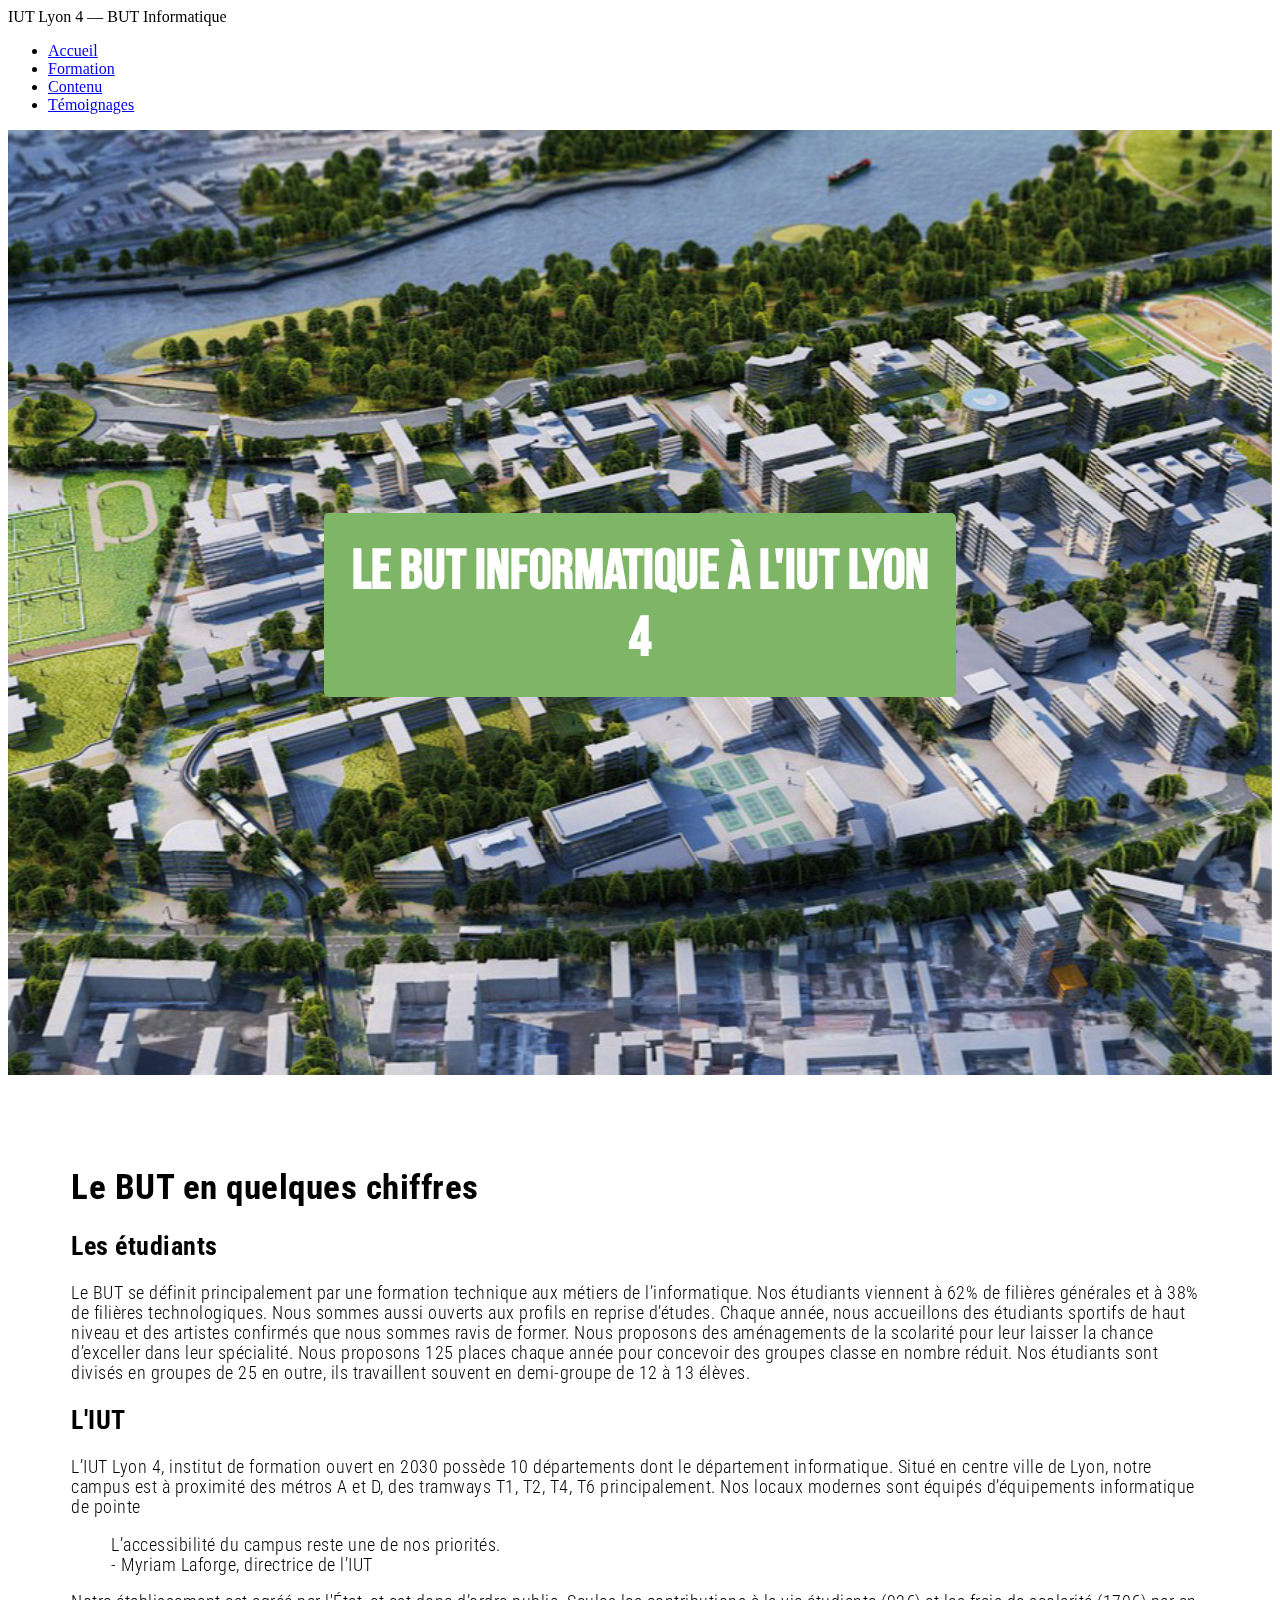
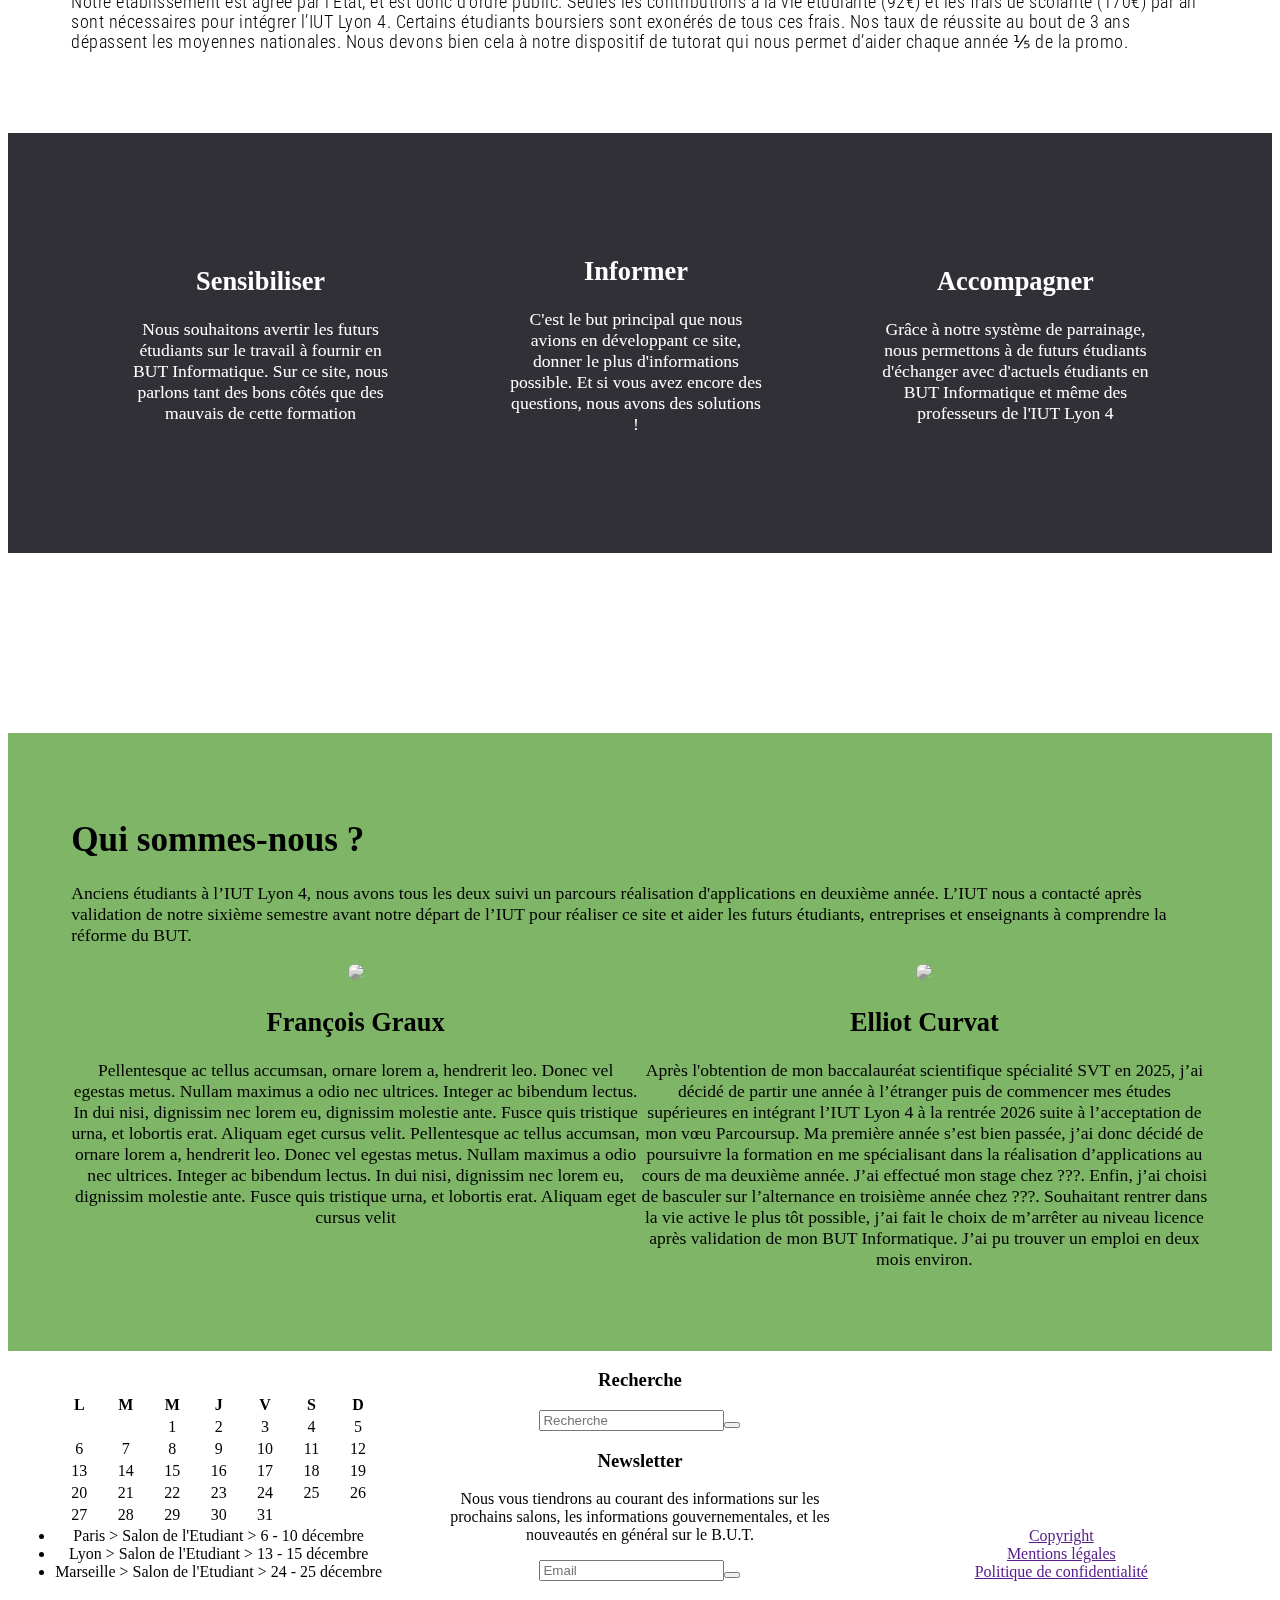
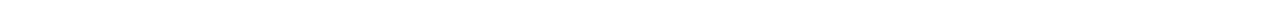
==== accueil.html @ 939817a3 "création du css pour le footer et link à toute les pages" ====
<!DOCTYPE html>
<html lang="FR">

<head>
    <meta charset="UTF-8">
    <link rel="stylesheet" href="css/style.css">
    <link rel="stylesheet" href="css/nav.css">
    <link rel="stylesheet" href="css/footer.css">
    <script src="https://kit.fontawesome.com/c133ee1e05.js" crossorigin="anonymous"></script>
</head>
<title>Le BUT Informatique</title>

<body>
    <nav class="navbar">
        <div class="content">
            <div class="logo">
                IUT Lyon 4 — BUT Informatique
            </div>
            <ul class="menu-list">
                <div class="icon cancel-btn">
                    <i class="fas fa-times"></i>
                </div>
                <li><a href="accueil.html">Accueil</a></li>
                <li><a href="formation.html">Formation</a></li>
                <li><a href="contenu.html">Contenu</a></li>
                <li><a href="temoignages.html">Témoignages</a></li>
            </ul>
            <div class="icon menu-btn">
                <i class="fas fa-bars"></i>
            </div>
        </div>
    </nav>
    <main class="acc">
        <div class="bvn">
            <img class="campus" src="images/doua1.jpg">
            <div class="msg">Le BUT Informatique à l'IUT Lyon 4</div>
        </div>
        <section class="acc-1 acc-item">
            <h1>Le BUT en quelques chiffres</h1>
            <h2>Les étudiants</h2>
            <p>Le BUT se définit principalement par une formation technique aux métiers de l’informatique. Nos étudiants
                viennent à 62% de filières générales et à 38% de filières technologiques. Nous sommes aussi ouverts aux
                profils en reprise d’études.
                Chaque année, nous accueillons des étudiants sportifs de haut niveau et des artistes confirmés que nous
                sommes ravis de former. Nous proposons des aménagements de la scolarité pour leur laisser la chance
                d’exceller dans leur spécialité.
                Nous proposons 125 places chaque année pour concevoir des groupes classe en nombre réduit. Nos étudiants
                sont divisés en groupes de 25 en outre, ils travaillent souvent en demi-groupe de 12 à 13 élèves.
            </p>
            <h2>L'IUT</h2>
            <p>L’IUT Lyon 4, institut de formation ouvert en 2030 possède 10 départements dont le département
                informatique. Situé en centre ville de Lyon, notre campus est à proximité des métros A et D, des
                tramways T1, T2, T4, T6 principalement. Nos locaux modernes sont équipés d’équipements informatique de
                pointe

            <blockquote>L’accessibilité du campus reste une de nos priorités.<br>
                - Myriam Laforge, directrice de l’IUT</blockquote>
            Notre établissement est agréé par l'État, et est donc d’ordre public. Seules les contributions à la vie
            étudiante (92€) et les frais de scolarité (170€) par an sont nécessaires pour intégrer l’IUT Lyon 4.
            Certains étudiants boursiers sont exonérés de tous ces frais.
            Nos taux de réussite au bout de 3 ans dépassent les moyennes nationales. Nous devons bien cela à notre
            dispositif de tutorat qui nous permet d’aider chaque année ⅕ de la promo.

            </p>
        </section>
        <section class="acc-2 acc-item">
            <div class="galerie">
                <figure class="item">
                    <i id="shield" class="fa-solid fa-shield-blank fa-5x"></i>
                    <h2>Sensibiliser</h2>
                    <p>Nous souhaitons avertir les futurs étudiants sur le travail à fournir en BUT Informatique. Sur ce
                        site, nous parlons tant des bons côtés que des mauvais de cette formation</p>
                </figure>
                <figure class="item">
                    <i id="info" class="fa-solid fa-circle-info fa-5x"></i>
                    <h2>Informer</h2>
                    <p>C'est le but principal que nous avions en développant ce site, donner le plus d'informations
                        possible. Et si vous avez encore des questions, nous avons des solutions !</p>
                </figure>
                <figure class="item">
                    <i id="handhsake" class="fa-solid fa-handshake-angle fa-5x"></i>
                    <h2>Accompagner</h2>
                    <p>Grâce à notre système de parrainage, nous permettons à de futurs étudiants d'échanger avec
                        d'actuels étudiants en BUT Informatique et même des professeurs de l'IUT Lyon 4</p>
                </figure>
            </div>
        </section>
        <div class="img-para1">
        </div>
        <section class="acc-3 acc-item">
            <h1>Qui sommes-nous ?</h1>
            <p>
                Anciens étudiants à l’IUT Lyon 4, nous avons tous les deux suivi un parcours réalisation d'applications
                en deuxième année. L’IUT nous a contacté après validation de notre sixième semestre avant notre départ
                de l’IUT pour réaliser ce site et aider les futurs étudiants, entreprises et enseignants à comprendre la
                réforme du BUT.
            </p>
            <div class="portraits tcenter">
                <div>
                    <img class="photo" src="images/img_avatar.png">
                    <h2>François Graux</h2>
                    <p>Pellentesque ac tellus accumsan, ornare lorem a, hendrerit leo. Donec vel egestas metus.
                        Nullam maximus a odio nec ultrices. Integer ac bibendum lectus. In dui nisi, dignissim nec lorem
                        eu,
                        dignissim molestie ante. Fusce quis tristique urna, et lobortis erat. Aliquam eget cursus velit.
                        Pellentesque ac tellus accumsan, ornare lorem a, hendrerit leo. Donec vel egestas metus.
                        Nullam maximus a odio nec ultrices. Integer ac bibendum lectus. In dui nisi, dignissim nec lorem
                        eu,
                        dignissim molestie ante. Fusce quis tristique urna, et lobortis erat. Aliquam eget cursus velit
                    </p>
                </div>
                <div>
                    <img class="photo" src="images/img_avatar.png">
                    <h2>Elliot Curvat</h2>
                    <p>
                        Après l'obtention de mon baccalauréat scientifique spécialité SVT en 2025, j’ai décidé de partir
                        une année à l’étranger puis de commencer mes études supérieures en intégrant l’IUT Lyon 4 à la
                        rentrée 2026 suite à l’acceptation de mon vœu Parcoursup. Ma première année s’est bien passée,
                        j’ai donc décidé de poursuivre la formation en me spécialisant dans la réalisation
                        d’applications au cours de ma deuxième année. J’ai effectué mon stage chez ???. Enfin, j’ai
                        choisi de basculer sur l’alternance en troisième année chez ???. Souhaitant rentrer dans la vie
                        active le plus tôt possible, j’ai fait le choix de m’arrêter au niveau licence après validation
                        de mon BUT Informatique. J’ai pu trouver un emploi en deux mois environ.
                    </p>
                </div>
            </div>
        </section>
    </main>
    <footer class="tcenter">
        <section class="foo-1 tcenter">
            <table>
                <thead>
                    <tr>
                        <th>L</th>
                        <th>M</th>
                        <th>M</th>
                        <th>J</th>
                        <th>V</th>
                        <th>S</th>
                        <th>D</th>
                    </tr>
                </thead>
                <tbody>
                    <tr>
                        <td></td>
                        <td></td>
                        <td>1</td>
                        <td>2</td>
                        <td>3</td>
                        <td>4</td>
                        <td>5</td>
                    </tr>
                    <tr>
                        <td>6</td>
                        <td>7</td>
                        <td>8</td>
                        <td>9</td>
                        <td>10</td>
                        <td>11</td>
                        <td>12</td>
                    </tr>
                    <tr>
                        <td>13</td>
                        <td>14</td>
                        <td>15</td>
                        <td>16</td>
                        <td>17</td>
                        <td>18</td>
                        <td>19</td>
                    </tr>
                    <tr>
                        <td>20</td>
                        <td>21</td>
                        <td>22</td>
                        <td>23</td>
                        <td>24</td>
                        <td>25</td>
                        <td>26</td>
                    </tr>
                    <tr>
                        <td>27</td>
                        <td>28</td>
                        <td>29</td>
                        <td>30</td>
                        <td>31</td>
                        <td></td>
                        <td></td>
                    </tr>
                </tbody>
            </table>
            <li>Paris > Salon de l'Etudiant > 6 - 10 décembre</li>
            <li>Lyon > Salon de l'Etudiant > 13 - 15 décembre</li>
            <li>Marseille > Salon de l'Etudiant > 24 - 25 décembre</li>
        </section>
        <section class="foo-2">
            <h3>Recherche</h3>
            <input type="text" placeholder="Recherche"><button><i class="fas fa-search"></i></button>
            <br>
            <h3>Newsletter</h3>
            <p>Nous vous tiendrons au courant des informations sur les prochains salons, les informations
                gouvernementales,
                et les nouveautés en général sur le B.U.T.
            </p>
            <input type="email" placeholder="Email"><button><i class="fas fa-plus"></i></button>
        </section>
        <section class="foo-3">
            <a href="">Copyright</a>
            <a href="">Mentions légales</a>
            <a href="">Politique de confidentialité</a>
        </section>
        <br>
    </footer>
    <script src="js/menu.js"></script>
</body>

</html>
<!-- test -->
---- css/style.css ----
/* 
A FAIRE
- remplacer div dans acc-2 --> par quoi ?!
- calendrier dans footer pour événements
- web components
*/

@import url('https://fonts.googleapis.com/css2?family=Roboto+Condensed:wght@300;700&display=swap');
@import url('https://fonts.googleapis.com/css2?family=Bebas+Neue&display=swap');

/* Mise en place de la grille pour les items de la page d'accueil*/
.acc {
    display: flex;
    flex-direction: column;
}

/* On positionne les éléments dans la grille */
.acc-item {
    padding: 5%;
    font-size: 1.1em;
}

.acc-1 {
    background-color: rgb(255,255,255,1);
    font-family: 'Roboto Condensed', sans-serif;
    font-weight: 300;
    letter-spacing: .5px;
}

.portraits {
    display: flex;
    flex-direction: row;
    justify-content: space-evenly;
}

.galerie {
    display: flex;
    align-items: center;
    justify-content: space-evenly;
    flex-direction: row;
}

@media screen and (max-width: 988px)
{
    .galerie, .portraits{
        flex-direction: column;
    }
}

.item {
    text-align: center;
    padding: 20px;
}

.portraits > div {
    width: 100%;
}

.portraits > div > img {
    width: 25%;
    filter: grayscale(100%);
    border-radius: 50%;
}

.acc-2 {
    background-color: rgb(48,48,54,1);
    color: white;
}

.acc-3 {
    background-color: rgb(126, 181, 102,1);
}

.frgr {
    grid-column-start: 1;
    grid-column-end: 2;
    grid-row-start: 2;
    grid-row-end: 3;
}

.elcu {
    grid-column-start: 2;
    grid-column-end: 3;
    grid-row-start: 2;
    grid-row-end: 3;
}

.frgr-photo {
    grid-column-start: 1;
    grid-column-end: 2;
    grid-row-start: 1;
    grid-row-end: 2;
}

.elcu-photo {
    grid-column-start: 2;
    grid-column-end: 3;
    grid-row-start: 1;
    grid-row-end: 2;
}

/* Grille pour le footer */
footer {
    display: grid;
    grid-template-columns: 1fr 1fr 1fr;
    grid-template-rows: 1fr;
    align-items: flex-end;
    background-color: white;
}

.foo-1 {
    grid-column-start: 1;
    grid-column-end: 2;
}

.foo-2 {
    grid-column-start: 2;
    grid-column-end: 3;
}

.foo-3 {
    grid-column-start: 3;
    grid-column-end: 4;
    display: flex;
    flex-direction: column;
}

.tcenter {
    text-align: center;
    margin-left: auto;
    margin-right: auto;
}

table {
    width: 100%;
}

.campus {
    width: 100%;
    height: 105vh;
    top: 3vh;
    position: sticky; 
    z-index: -1;
    object-fit: cover;
}

.img-para1 {
    background-image: url("https://images.pexels.com/photos/572688/pexels-photo-572688.jpeg?auto=compress&cs=tinysrgb&dpr=3&h=750&w=1260");
    width: 100%;
    height: 20vh;
    background-attachment: fixed;
    background-size: cover;
    background-repeat: no-repeat;
}

.bvn {
    position: relative;
    text-align: center;
    color: red;
}
  
.msg {
    position: absolute;
    top: 50%;
    left: 50%;
    transform: translate(-50%, -50%);
    z-index: 1;
    background-color: rgb(126, 181, 102,1);
    color: white;
    font-size: 3.5em;
    font-weight: 700;
    padding: 25px;
    border-radius: 5px;
    font-family: 'Bebas Neue', cursive;
}
---- css/footer.css ----
@import url('https://fonts.googleapis.com/css2?family=Roboto+Condensed:wght@300;700&display=swap');
@import url('https://fonts.googleapis.com/css2?family=Bebas+Neue&display=swap');

/* Grille pour le footer */
footer {
    display: grid;
    grid-template-columns: 1fr 1fr 1fr;
    grid-template-rows: 1fr;
    align-items: flex-end;
    background-color: white;
}

.foo-1 {
    grid-column-start: 1;
    grid-column-end: 2;
}

.foo-2 {
    grid-column-start: 2;
    grid-column-end: 3;
}

.foo-3 {
    grid-column-start: 3;
    grid-column-end: 4;
    display: flex;
    flex-direction: column;
}

.tcenter {
    text-align: center;
    margin-left: auto;
    margin-right: auto;
}

table {
    width: 100%;
}
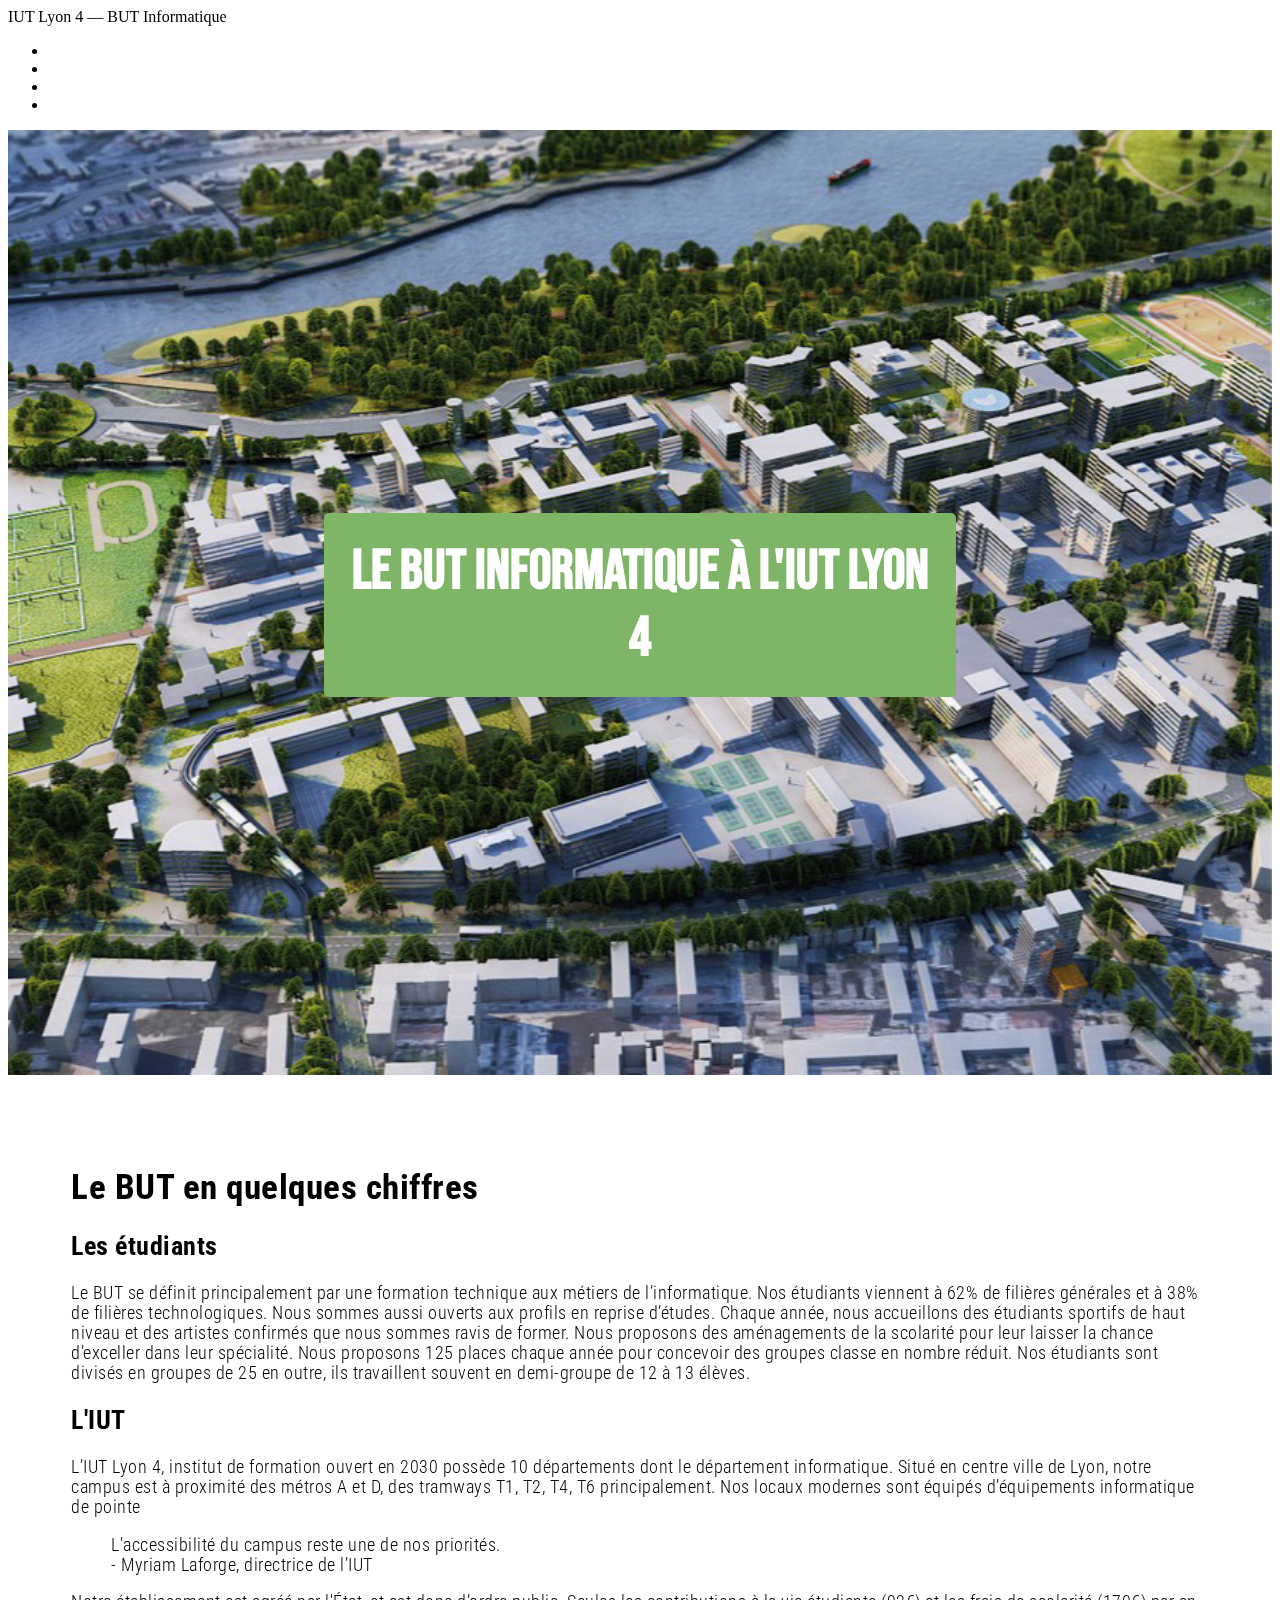
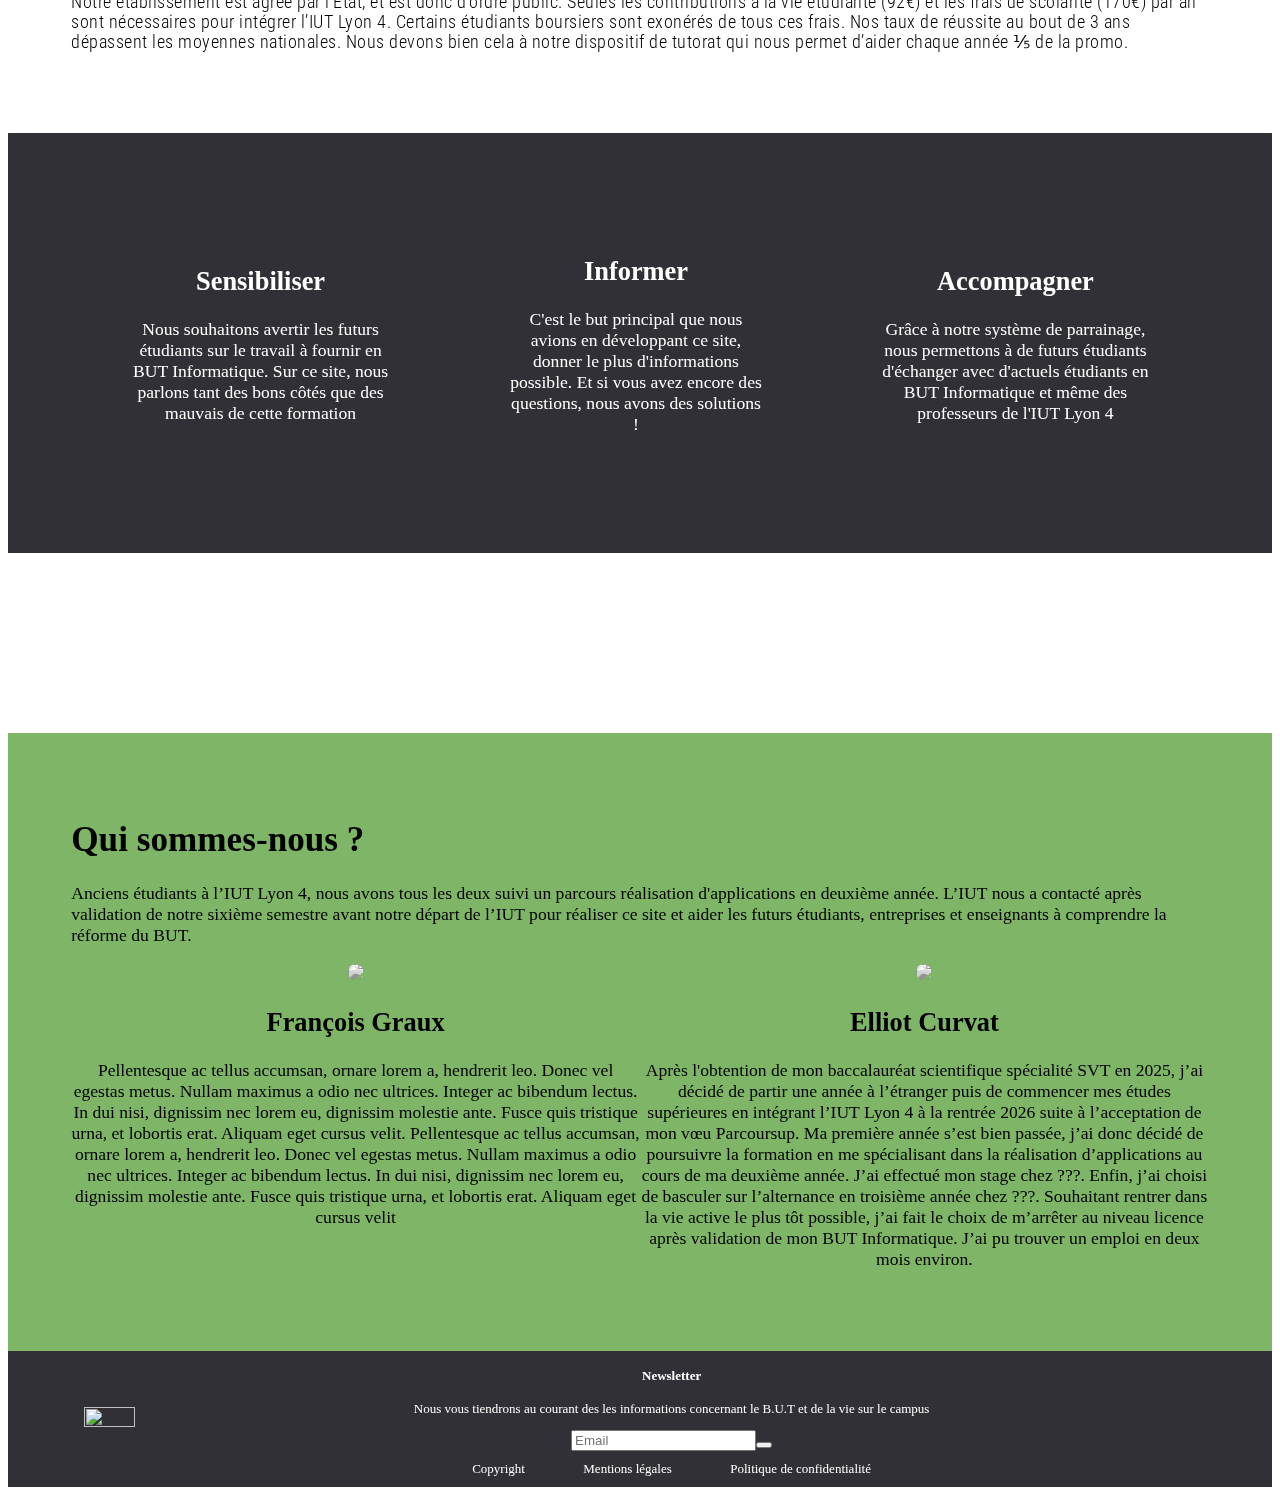
==== commit 6a21a687: "refonte total du footer" ====
--- a/accueil.html
+++ b/accueil.html
@@ -126,92 +126,29 @@
             </div>
         </section>
     </main>
-    <footer class="tcenter">
-        <section class="foo-1 tcenter">
-            <table>
-                <thead>
-                    <tr>
-                        <th>L</th>
-                        <th>M</th>
-                        <th>M</th>
-                        <th>J</th>
-                        <th>V</th>
-                        <th>S</th>
-                        <th>D</th>
-                    </tr>
-                </thead>
-                <tbody>
-                    <tr>
-                        <td></td>
-                        <td></td>
-                        <td>1</td>
-                        <td>2</td>
-                        <td>3</td>
-                        <td>4</td>
-                        <td>5</td>
-                    </tr>
-                    <tr>
-                        <td>6</td>
-                        <td>7</td>
-                        <td>8</td>
-                        <td>9</td>
-                        <td>10</td>
-                        <td>11</td>
-                        <td>12</td>
-                    </tr>
-                    <tr>
-                        <td>13</td>
-                        <td>14</td>
-                        <td>15</td>
-                        <td>16</td>
-                        <td>17</td>
-                        <td>18</td>
-                        <td>19</td>
-                    </tr>
-                    <tr>
-                        <td>20</td>
-                        <td>21</td>
-                        <td>22</td>
-                        <td>23</td>
-                        <td>24</td>
-                        <td>25</td>
-                        <td>26</td>
-                    </tr>
-                    <tr>
-                        <td>27</td>
-                        <td>28</td>
-                        <td>29</td>
-                        <td>30</td>
-                        <td>31</td>
-                        <td></td>
-                        <td></td>
-                    </tr>
-                </tbody>
-            </table>
-            <li>Paris > Salon de l'Etudiant > 6 - 10 décembre</li>
-            <li>Lyon > Salon de l'Etudiant > 13 - 15 décembre</li>
-            <li>Marseille > Salon de l'Etudiant > 24 - 25 décembre</li>
+    <footer>
+        <img src="images/logoiut.png" class="logof">
+        <section class="info">
+            <section class="foo-1">
+                <h4>Newsletter</h4>
+                <p>Nous vous tiendrons au courant des les informations concernant le B.U.T et de la vie sur le campus
+                </p>
+                <input type="email" placeholder="Email"><button><i class="fas fa-plus"></i></button>
+            </section>
+            <section class="foo-2">
+                <a>Copyright</a>
+                <a href="">Mentions légales</a>
+                <a href="">Politique de confidentialité</a>
+            </section>
         </section>
-        <section class="foo-2">
-            <h3>Recherche</h3>
-            <input type="text" placeholder="Recherche"><button><i class="fas fa-search"></i></button>
-            <br>
-            <h3>Newsletter</h3>
-            <p>Nous vous tiendrons au courant des informations sur les prochains salons, les informations
-                gouvernementales,
-                et les nouveautés en général sur le B.U.T.
-            </p>
-            <input type="email" placeholder="Email"><button><i class="fas fa-plus"></i></button>
+        <section class="reseau">
+            <i class="fa-brands fa-instagram"></i>
+            <i class="fa-brands fa-linkedin"></i>
+            <i class="fa-brands fa-twitter"></i>
+            <i class="fa-brands fa-facebook-square"></i>
         </section>
-        <section class="foo-3">
-            <a href="">Copyright</a>
-            <a href="">Mentions légales</a>
-            <a href="">Politique de confidentialité</a>
-        </section>
-        <br>
     </footer>
     <script src="js/menu.js"></script>
 </body>
 
-</html>
-<!-- test -->+</html>--- a/css/footer.css
+++ b/css/footer.css
@@ -2,37 +2,49 @@
 @import url('https://fonts.googleapis.com/css2?family=Bebas+Neue&display=swap');
 
 /* Grille pour le footer */
-footer {
-    display: grid;
-    grid-template-columns: 1fr 1fr 1fr;
-    grid-template-rows: 1fr;
-    align-items: flex-end;
-    background-color: white;
+footer{
+    display: flex;
+    justify-content: space-evenly;
+    align-items: center;
+    background-color:rgb(48,48,54,1) ;
+    color:#ffff;
+    font-size: small;
 }
 
-.foo-1 {
-    grid-column-start: 1;
-    grid-column-end: 2;
+.logof{
+    height:20%;
+    width:20%;
+    
+
 }
 
-.foo-2 {
-    grid-column-start: 2;
-    grid-column-end: 3;
+.info{
+    display: flex;
+    flex-direction: column;
+    text-align: center;
+    padding-bottom: 10px;
+
 }
 
-.foo-3 {
-    grid-column-start: 3;
-    grid-column-end: 4;
-    display: flex;
-    flex-direction: column;
+.foo-1{
+    padding-bottom: 10px;
 }
 
-.tcenter {
-    text-align: center;
-    margin-left: auto;
-    margin-right: auto;
+.foo-2{
+    display: flex;
+    justify-content: space-evenly;
+}
+a{
+    color: #ffff;
+    text-decoration: none;
+}
+.reseau{
+    width: 15%;
+    height: 15%;
+    display: flex;
+    justify-content: space-evenly;
+    font-size: xx-large;
 }
 
-table {
-    width: 100%;
-}+
+
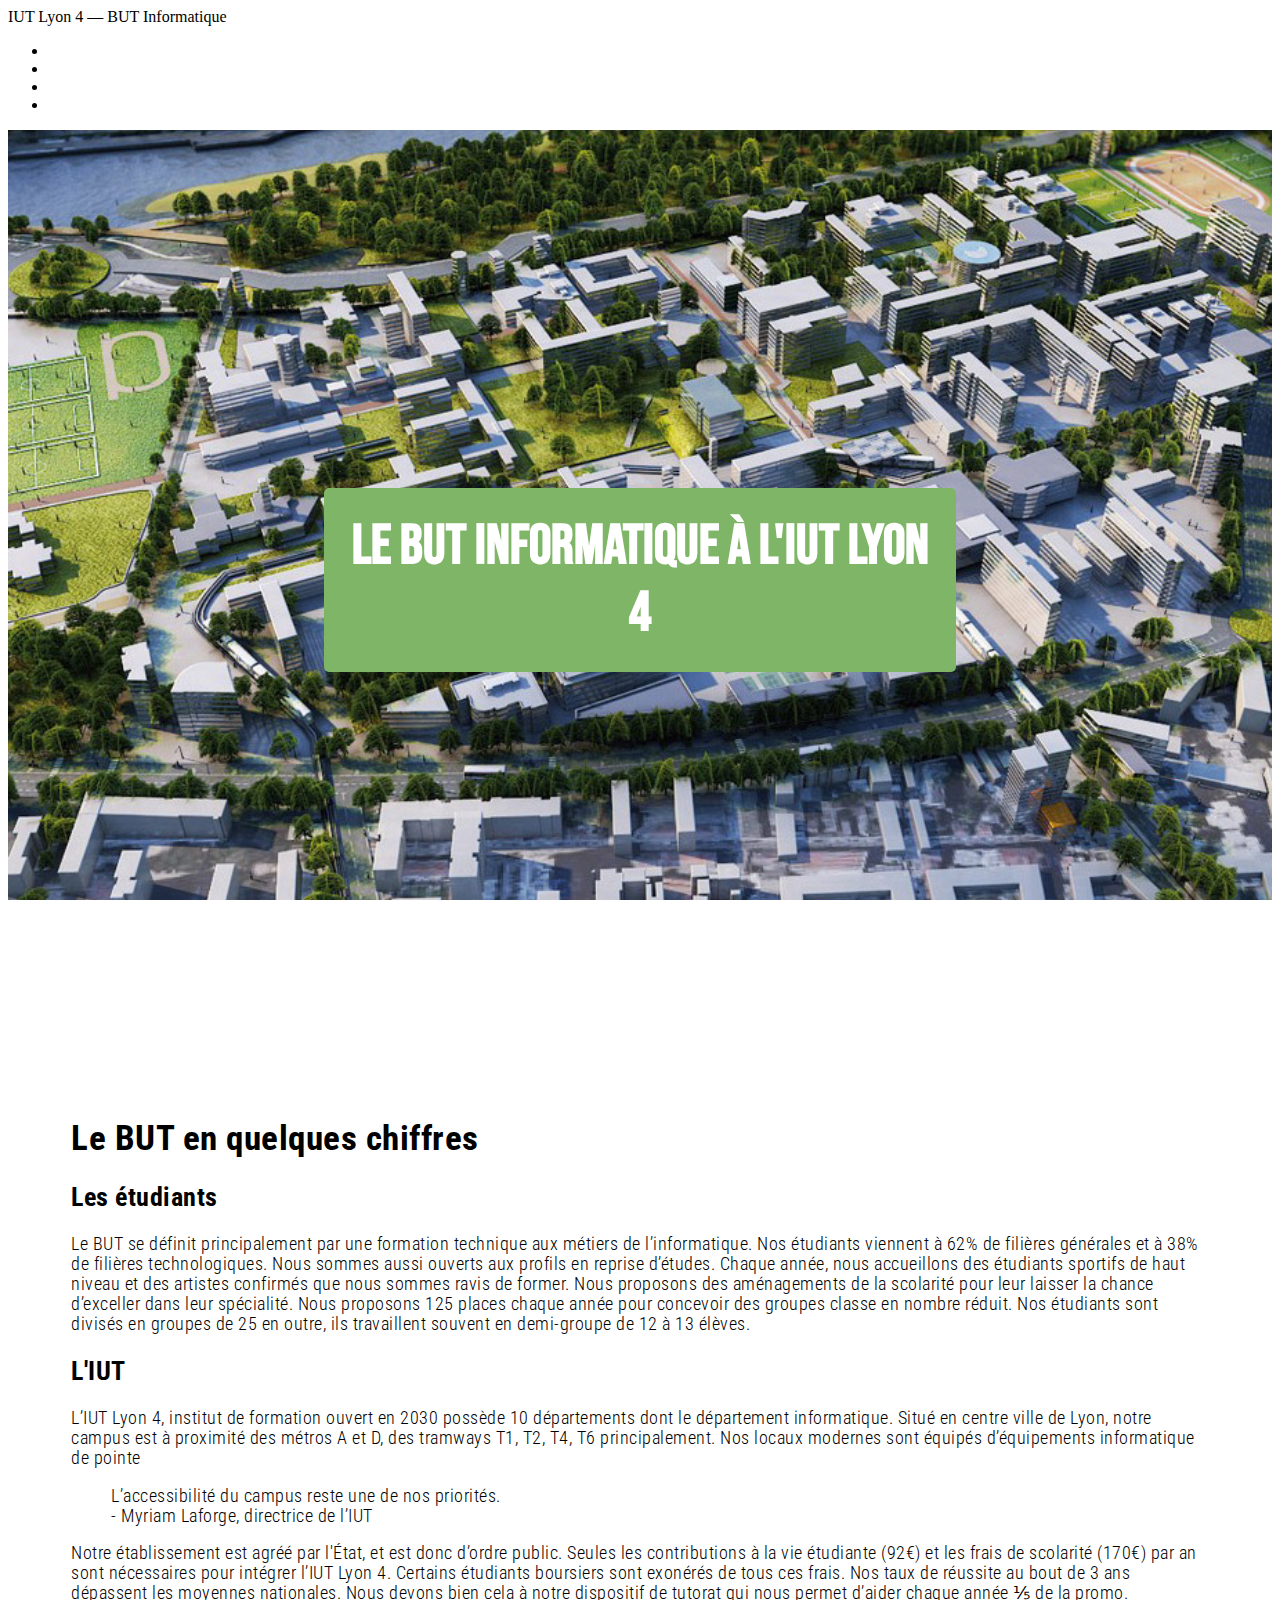
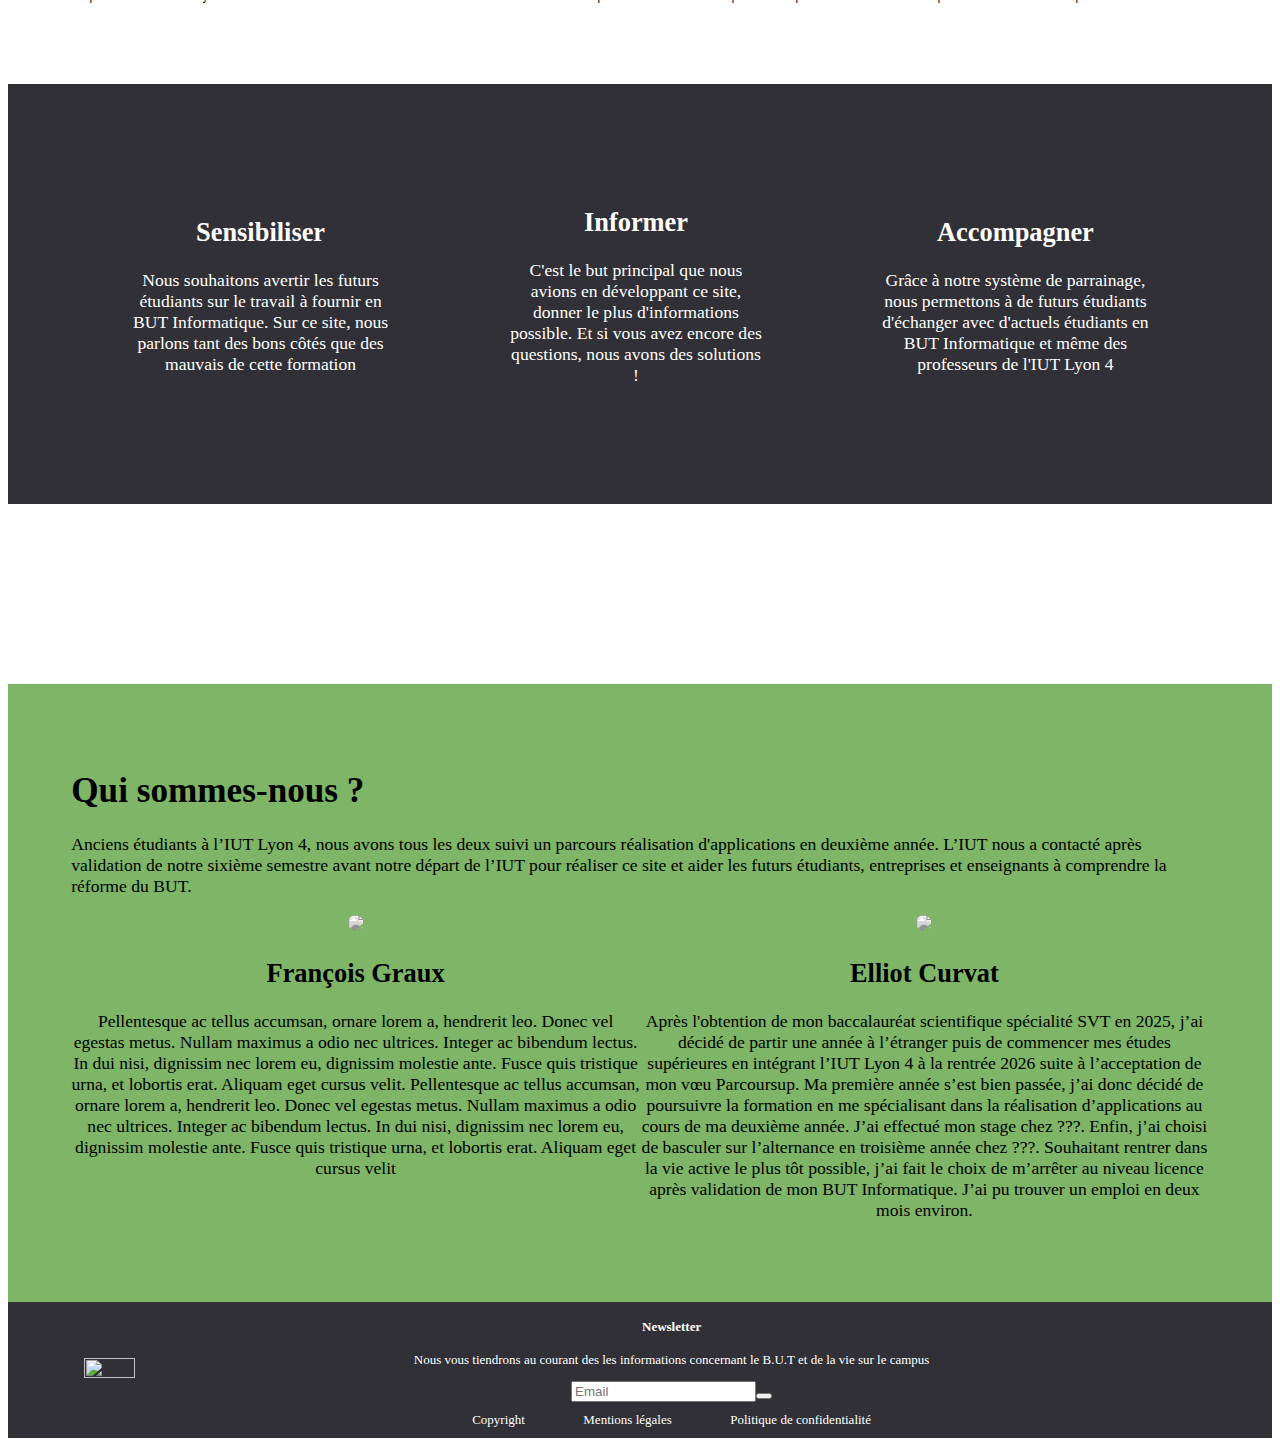
==== commit 9d880a2f: "ajout paralax accueil sur bvn" ====
--- a/accueil.html
+++ b/accueil.html
@@ -32,7 +32,7 @@
     </nav>
     <main class="acc">
         <div class="bvn">
-            <img class="campus" src="images/doua1.jpg">
+            <!-- <img class="campus" src="images/doua1.jpg"> -->
             <div class="msg">Le BUT Informatique à l'IUT Lyon 4</div>
         </div>
         <section class="acc-1 acc-item">
--- a/css/style.css
+++ b/css/style.css
@@ -38,13 +38,6 @@
     align-items: center;
     justify-content: space-evenly;
     flex-direction: row;
-}
-
-@media screen and (max-width: 988px)
-{
-    .galerie, .portraits{
-        flex-direction: column;
-    }
 }
 
 .item {
@@ -99,42 +92,6 @@
     grid-row-end: 2;
 }
 
-/* Grille pour le footer */
-footer {
-    display: grid;
-    grid-template-columns: 1fr 1fr 1fr;
-    grid-template-rows: 1fr;
-    align-items: flex-end;
-    background-color: white;
-}
-
-.foo-1 {
-    grid-column-start: 1;
-    grid-column-end: 2;
-}
-
-.foo-2 {
-    grid-column-start: 2;
-    grid-column-end: 3;
-}
-
-.foo-3 {
-    grid-column-start: 3;
-    grid-column-end: 4;
-    display: flex;
-    flex-direction: column;
-}
-
-.tcenter {
-    text-align: center;
-    margin-left: auto;
-    margin-right: auto;
-}
-
-table {
-    width: 100%;
-}
-
 .campus {
     width: 100%;
     height: 105vh;
@@ -154,9 +111,12 @@
 }
 
 .bvn {
+    background:url("../images/doua1.jpg") center;
+    background-attachment: fixed;
+    background-size: cover;
+    height: 100vh;
     position: relative;
     text-align: center;
-    color: red;
 }
   
 .msg {
@@ -172,4 +132,17 @@
     padding: 25px;
     border-radius: 5px;
     font-family: 'Bebas Neue', cursive;
+}
+
+.tcenter{
+    text-align: center;
+    margin-left: auto;
+    margin-right: auto;
+}
+
+@media screen and (max-width: 988px)
+{
+    .galerie, .portraits{
+        flex-direction: column;
+    }
 }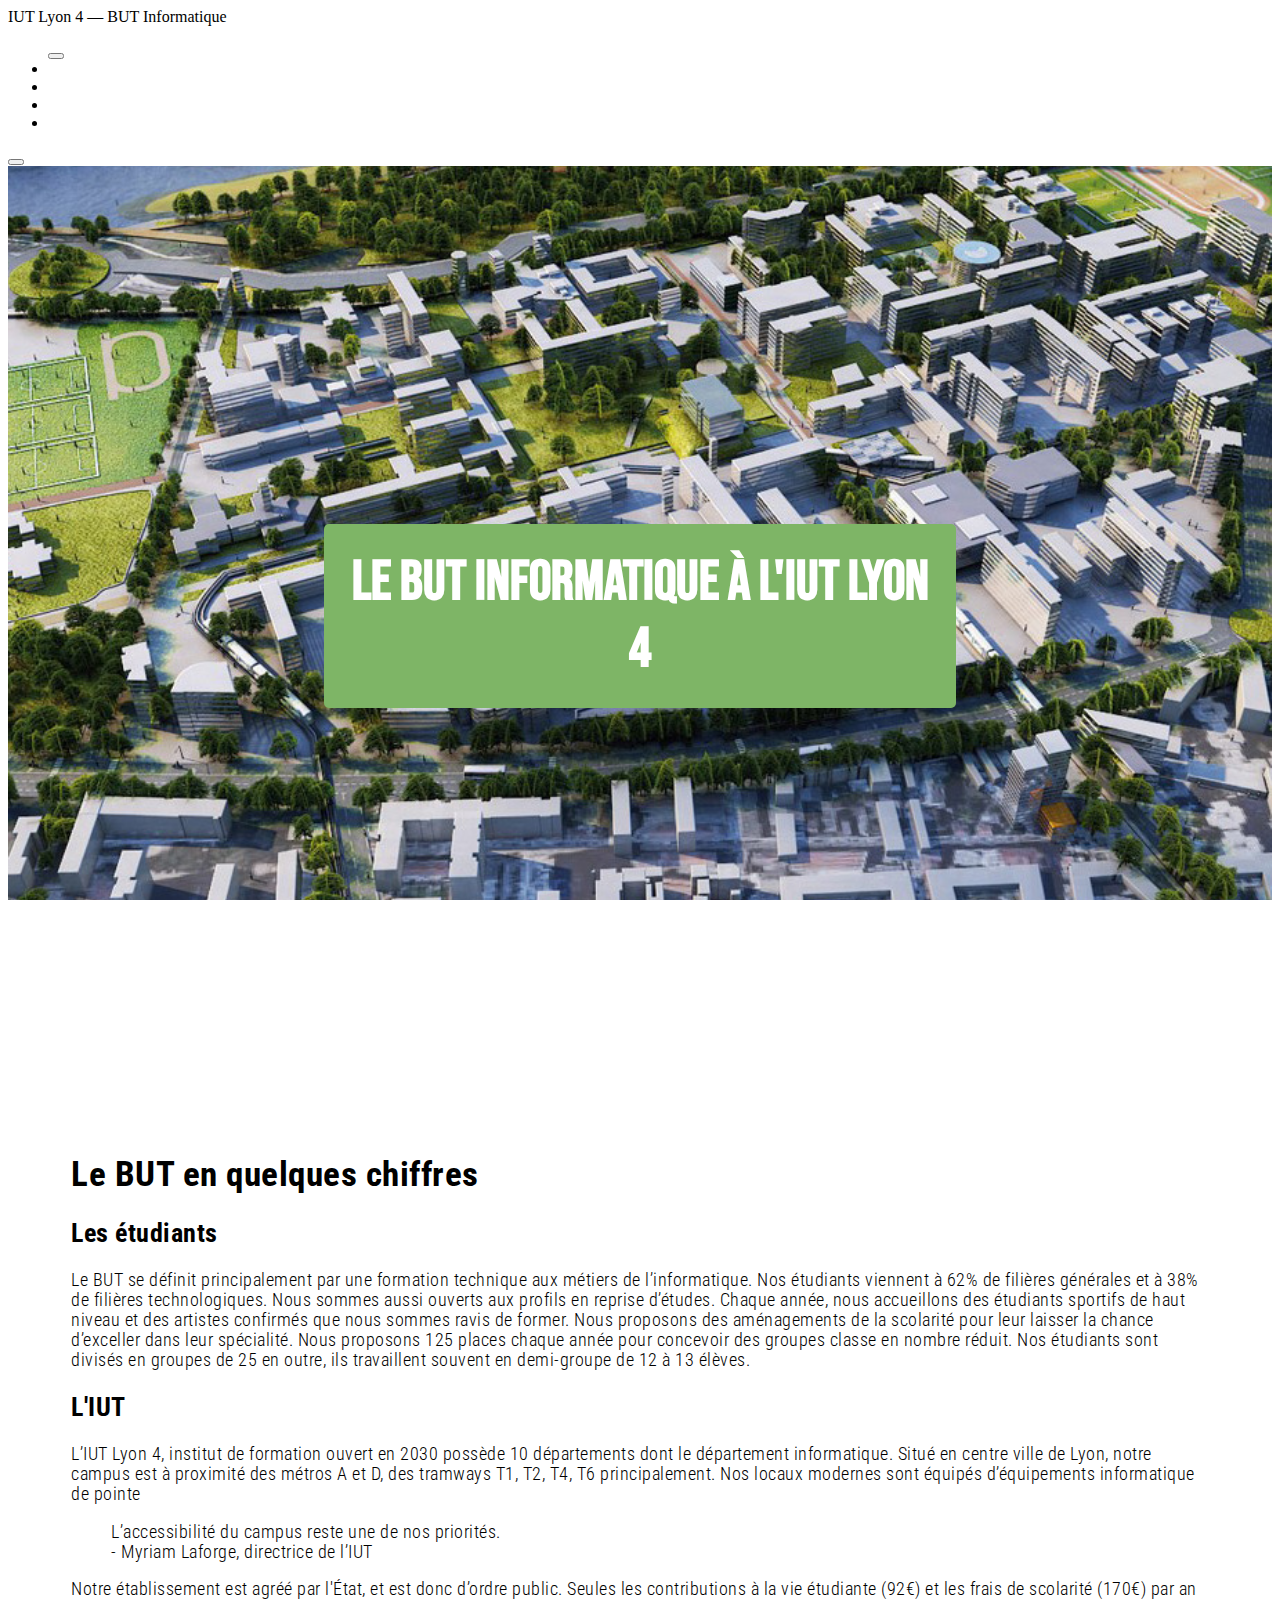
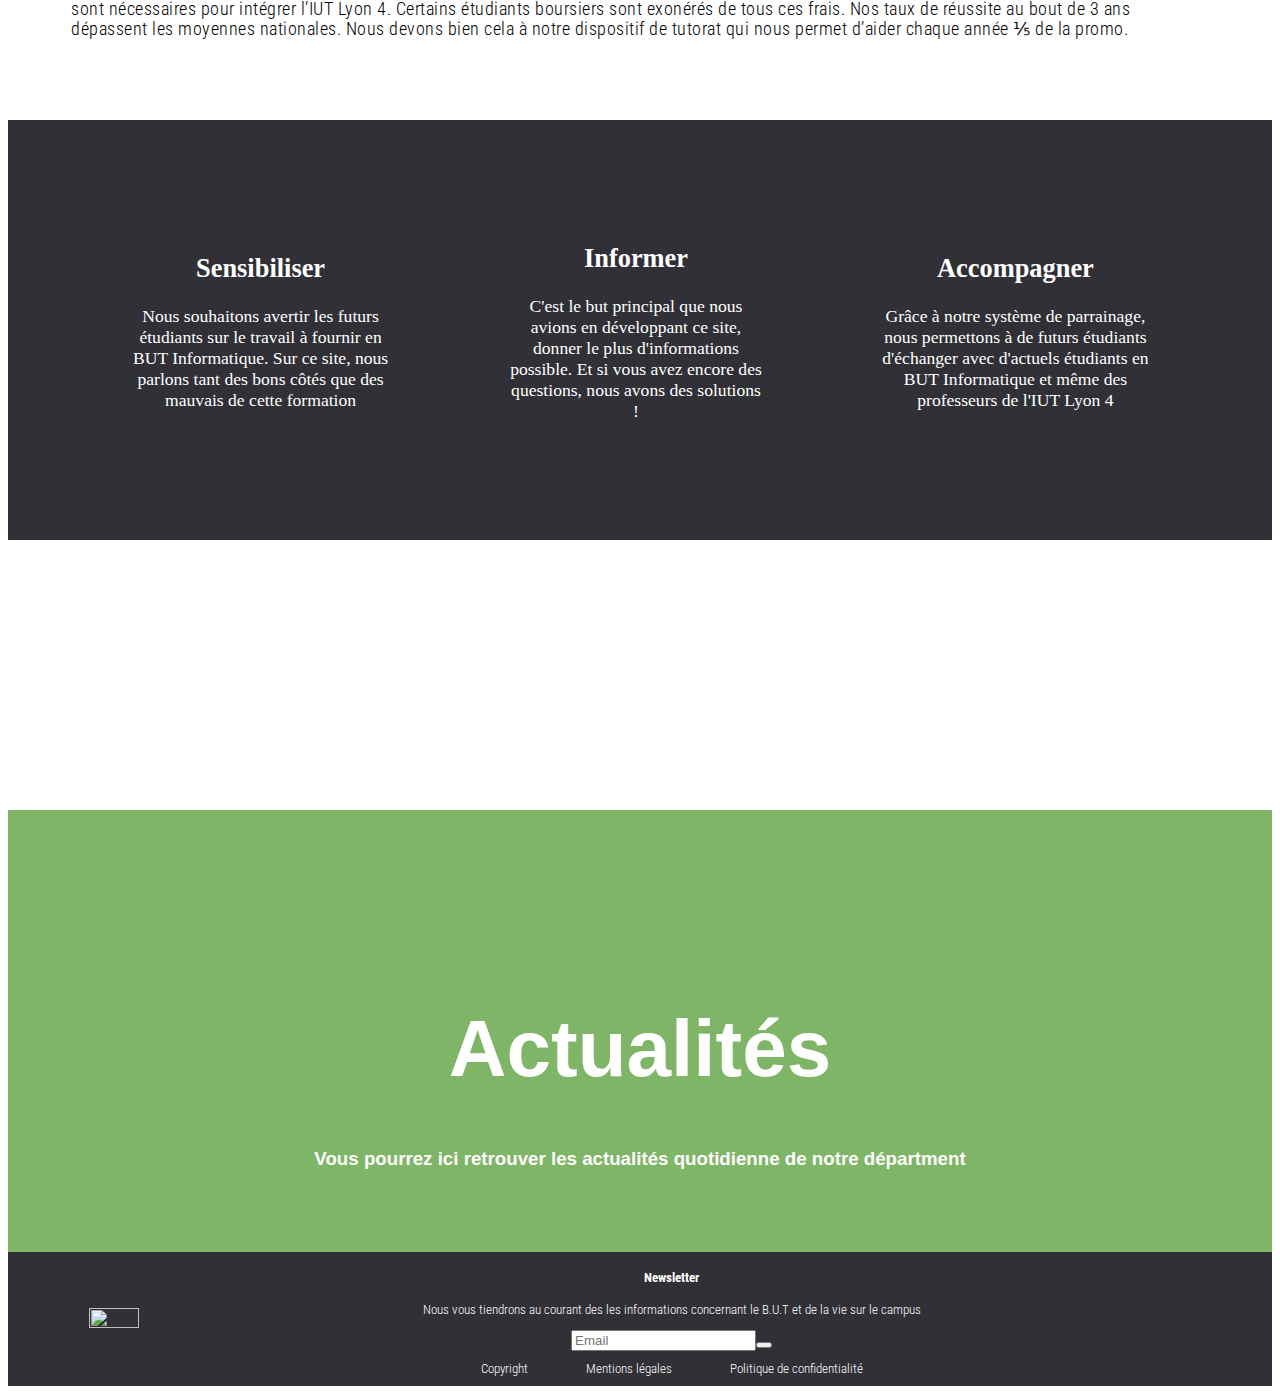
==== commit 6ae42c09: "partie actu términé" ====
--- a/accueil.html
+++ b/accueil.html
@@ -7,29 +7,11 @@
     <link rel="stylesheet" href="css/nav.css">
     <link rel="stylesheet" href="css/footer.css">
     <script src="https://kit.fontawesome.com/c133ee1e05.js" crossorigin="anonymous"></script>
+    <title>Le BUT Informatique</title>
 </head>
-<title>Le BUT Informatique</title>
 
 <body>
-    <nav class="navbar">
-        <div class="content">
-            <div class="logo">
-                IUT Lyon 4 — BUT Informatique
-            </div>
-            <ul class="menu-list">
-                <div class="icon cancel-btn">
-                    <i class="fas fa-times"></i>
-                </div>
-                <li><a href="accueil.html">Accueil</a></li>
-                <li><a href="formation.html">Formation</a></li>
-                <li><a href="contenu.html">Contenu</a></li>
-                <li><a href="temoignages.html">Témoignages</a></li>
-            </ul>
-            <div class="icon menu-btn">
-                <i class="fas fa-bars"></i>
-            </div>
-        </div>
-    </nav>
+    <nav-bar></nav-bar>
     <main class="acc">
         <div class="bvn">
             <!-- <img class="campus" src="images/doua1.jpg"> -->
@@ -87,67 +69,34 @@
         </section>
         <div class="img-para1">
         </div>
-        <section class="acc-3 acc-item">
-            <h1>Qui sommes-nous ?</h1>
-            <p>
-                Anciens étudiants à l’IUT Lyon 4, nous avons tous les deux suivi un parcours réalisation d'applications
-                en deuxième année. L’IUT nous a contacté après validation de notre sixième semestre avant notre départ
-                de l’IUT pour réaliser ce site et aider les futurs étudiants, entreprises et enseignants à comprendre la
-                réforme du BUT.
-            </p>
-            <div class="portraits tcenter">
-                <div>
-                    <img class="photo" src="images/img_avatar.png">
-                    <h2>François Graux</h2>
-                    <p>Pellentesque ac tellus accumsan, ornare lorem a, hendrerit leo. Donec vel egestas metus.
-                        Nullam maximus a odio nec ultrices. Integer ac bibendum lectus. In dui nisi, dignissim nec lorem
-                        eu,
-                        dignissim molestie ante. Fusce quis tristique urna, et lobortis erat. Aliquam eget cursus velit.
-                        Pellentesque ac tellus accumsan, ornare lorem a, hendrerit leo. Donec vel egestas metus.
-                        Nullam maximus a odio nec ultrices. Integer ac bibendum lectus. In dui nisi, dignissim nec lorem
-                        eu,
-                        dignissim molestie ante. Fusce quis tristique urna, et lobortis erat. Aliquam eget cursus velit
-                    </p>
+        <section class="acc-3-acc-item">
+            <div class="actu">
+                <div class="box box-1">
+                    <img src="/images/act3.jpeg" alt="">
+                    <h2>Stages d'étudiant</h2>
                 </div>
-                <div>
-                    <img class="photo" src="images/img_avatar.png">
-                    <h2>Elliot Curvat</h2>
-                    <p>
-                        Après l'obtention de mon baccalauréat scientifique spécialité SVT en 2025, j’ai décidé de partir
-                        une année à l’étranger puis de commencer mes études supérieures en intégrant l’IUT Lyon 4 à la
-                        rentrée 2026 suite à l’acceptation de mon vœu Parcoursup. Ma première année s’est bien passée,
-                        j’ai donc décidé de poursuivre la formation en me spécialisant dans la réalisation
-                        d’applications au cours de ma deuxième année. J’ai effectué mon stage chez ???. Enfin, j’ai
-                        choisi de basculer sur l’alternance en troisième année chez ???. Souhaitant rentrer dans la vie
-                        active le plus tôt possible, j’ai fait le choix de m’arrêter au niveau licence après validation
-                        de mon BUT Informatique. J’ai pu trouver un emploi en deux mois environ.
-                    </p>
+                <div class="box box-2">
+                    <img src="/images/act1.jpg" alt="">
+                    <h2>événements et concours</h2>
                 </div>
+                <div class="box box-3">
+                    <img src="/images/act2.jpg" alt="">
+                    <h2>projets de groupe</h2>
+                </div>
+                <div class="box box-4">
+                    <img src="/images/pexels-photo-863988 (2).jpeg" alt="">
+                    <h2>Activité sportive</h2>
+                </div>
+            </div>
+            <div class="titre">
+                <h1>Actualités</h1>
+                <h3>Vous pourrez ici retrouver les actualités quotidienne de notre départment</h3>
             </div>
         </section>
     </main>
-    <footer>
-        <img src="images/logoiut.png" class="logof">
-        <section class="info">
-            <section class="foo-1">
-                <h4>Newsletter</h4>
-                <p>Nous vous tiendrons au courant des les informations concernant le B.U.T et de la vie sur le campus
-                </p>
-                <input type="email" placeholder="Email"><button><i class="fas fa-plus"></i></button>
-            </section>
-            <section class="foo-2">
-                <a>Copyright</a>
-                <a href="">Mentions légales</a>
-                <a href="">Politique de confidentialité</a>
-            </section>
-        </section>
-        <section class="reseau">
-            <i class="fa-brands fa-instagram"></i>
-            <i class="fa-brands fa-linkedin"></i>
-            <i class="fa-brands fa-twitter"></i>
-            <i class="fa-brands fa-facebook-square"></i>
-        </section>
-    </footer>
+    <footer-info></footer-info>
+    <script src="/js/componentFOOTER.js"></script>
+    <script src="/js/componentNAV.js"></script>
     <script src="js/menu.js"></script>
 </body>
 
--- a/css/style.css
+++ b/css/style.css
@@ -60,37 +60,74 @@
     color: white;
 }
 
-.acc-3 {
-    background-color: rgb(126, 181, 102,1);
+.acc-3-acc-item{
+    display: flex;
+    flex-wrap: wrap;
+    justify-content: space-evenly;
+    align-items: center;
+    background-color:rgb(126, 181, 102,1) ;
+    padding: 5%;
 }
 
-.frgr {
-    grid-column-start: 1;
-    grid-column-end: 2;
-    grid-row-start: 2;
-    grid-row-end: 3;
+
+.actu{
+    display: grid;
+    grid-template-columns: repeat(2,15em);
+    gap: 40px;
+
 }
 
-.elcu {
-    grid-column-start: 2;
-    grid-column-end: 3;
-    grid-row-start: 2;
-    grid-row-end: 3;
+.titre {
+    color: white;
+    text-align: center;
+    font-family: -apple-system, BlinkMacSystemFont, 'Segoe UI', Roboto, Oxygen, Ubuntu, Cantarell, 'Open Sans', 'Helvetica Neue', sans-serif;
+    
+}
+.titre h1{
+    font-size:5em;
 }
 
-.frgr-photo {
-    grid-column-start: 1;
-    grid-column-end: 2;
-    grid-row-start: 1;
-    grid-row-end: 2;
+
+.box img{
+    width: 100%;
+    border-radius: 10px;
+    filter: grayscale();
+
 }
 
-.elcu-photo {
-    grid-column-start: 2;
-    grid-column-end: 3;
-    grid-row-start: 1;
-    grid-row-end: 2;
+.box{
+    position: relative;
+    transition: background 0.3s ease-out;
 }
+
+.box h2{
+    position: absolute;
+    font-size:x-large;
+    font-family: Verdana, Geneva, Tahoma, sans-serif;
+    color:rgb(255, 255, 255);
+    background-color: rgb(26, 26, 26,0.80);
+    opacity: 0;
+    bottom: 25%;
+    text-align: center;
+    padding: 10px;
+    border-radius: 10px;
+}
+
+.box:hover img{
+    filter: none;
+    transform: scale(1.03);
+    transition: 0.4s;
+
+
+}
+
+.box:hover h2{
+    transform: scale(1.01);
+    transition: 0.4s;
+    opacity:1 ;
+    
+}
+
 
 .campus {
     width: 100%;
@@ -102,9 +139,9 @@
 }
 
 .img-para1 {
-    background-image: url("https://images.pexels.com/photos/572688/pexels-photo-572688.jpeg?auto=compress&cs=tinysrgb&dpr=3&h=750&w=1260");
+    background-image: url("/images/Campus-de-la-Doua.jpg");
     width: 100%;
-    height: 20vh;
+    height: 30vh;
     background-attachment: fixed;
     background-size: cover;
     background-repeat: no-repeat;
--- a/css/footer.css
+++ b/css/footer.css
@@ -9,13 +9,13 @@
     background-color:rgb(48,48,54,1) ;
     color:#ffff;
     font-size: small;
+    font-family: 'Roboto Condensed', sans-serif;
+    font-weight: 300;
 }
 
 .logof{
     height:20%;
     width:20%;
-    
-
 }
 
 .info{
@@ -39,11 +39,29 @@
     text-decoration: none;
 }
 .reseau{
+    display: flex;
+    justify-content: space-evenly;
     width: 15%;
     height: 15%;
-    display: flex;
-    justify-content: space-evenly;
     font-size: xx-large;
+}
+
+@media screen and (max-width: 988px)
+{
+    footer{
+        flex-direction: column;
+        font-size: medium;
+    }
+
+    .logof{
+        width: 50%;
+        height: 50%;
+    }
+
+    .reseau{
+        justify-content: space-around;
+        width: 30%;
+    }
 }
 
 
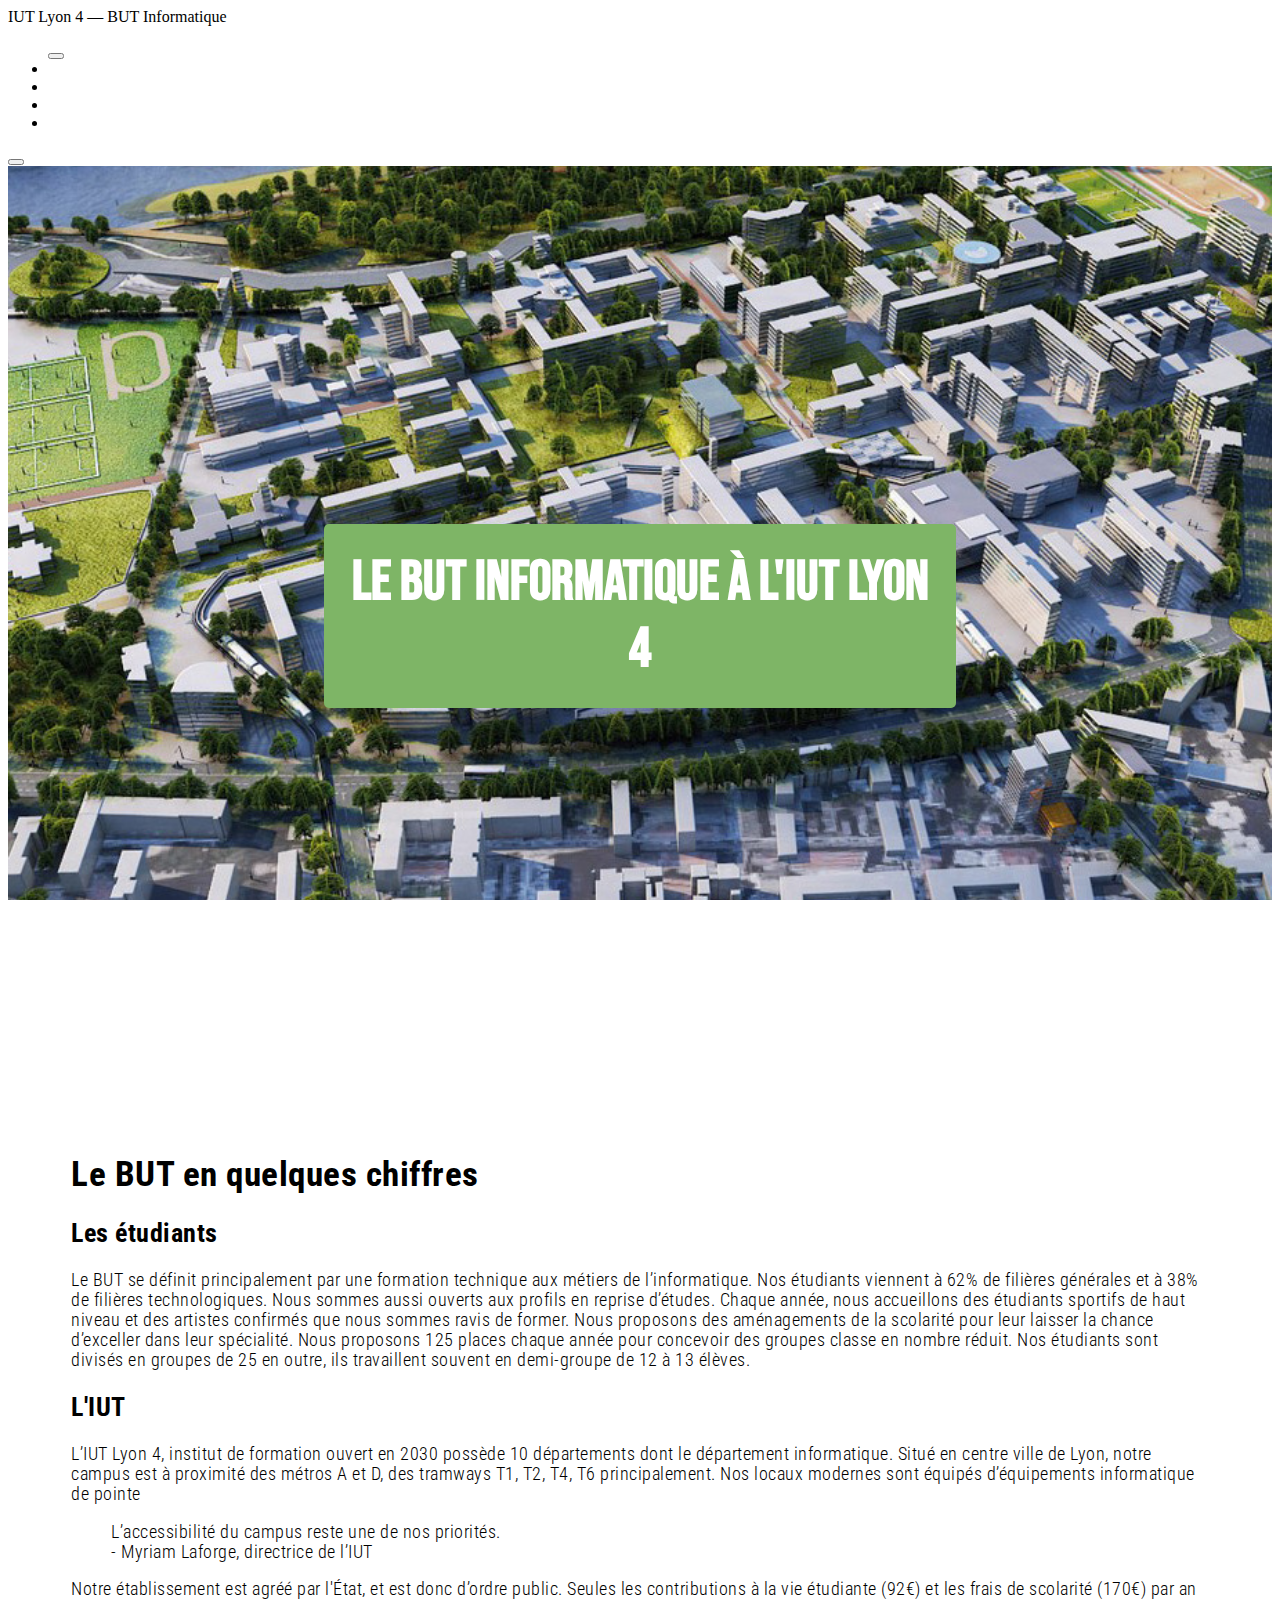
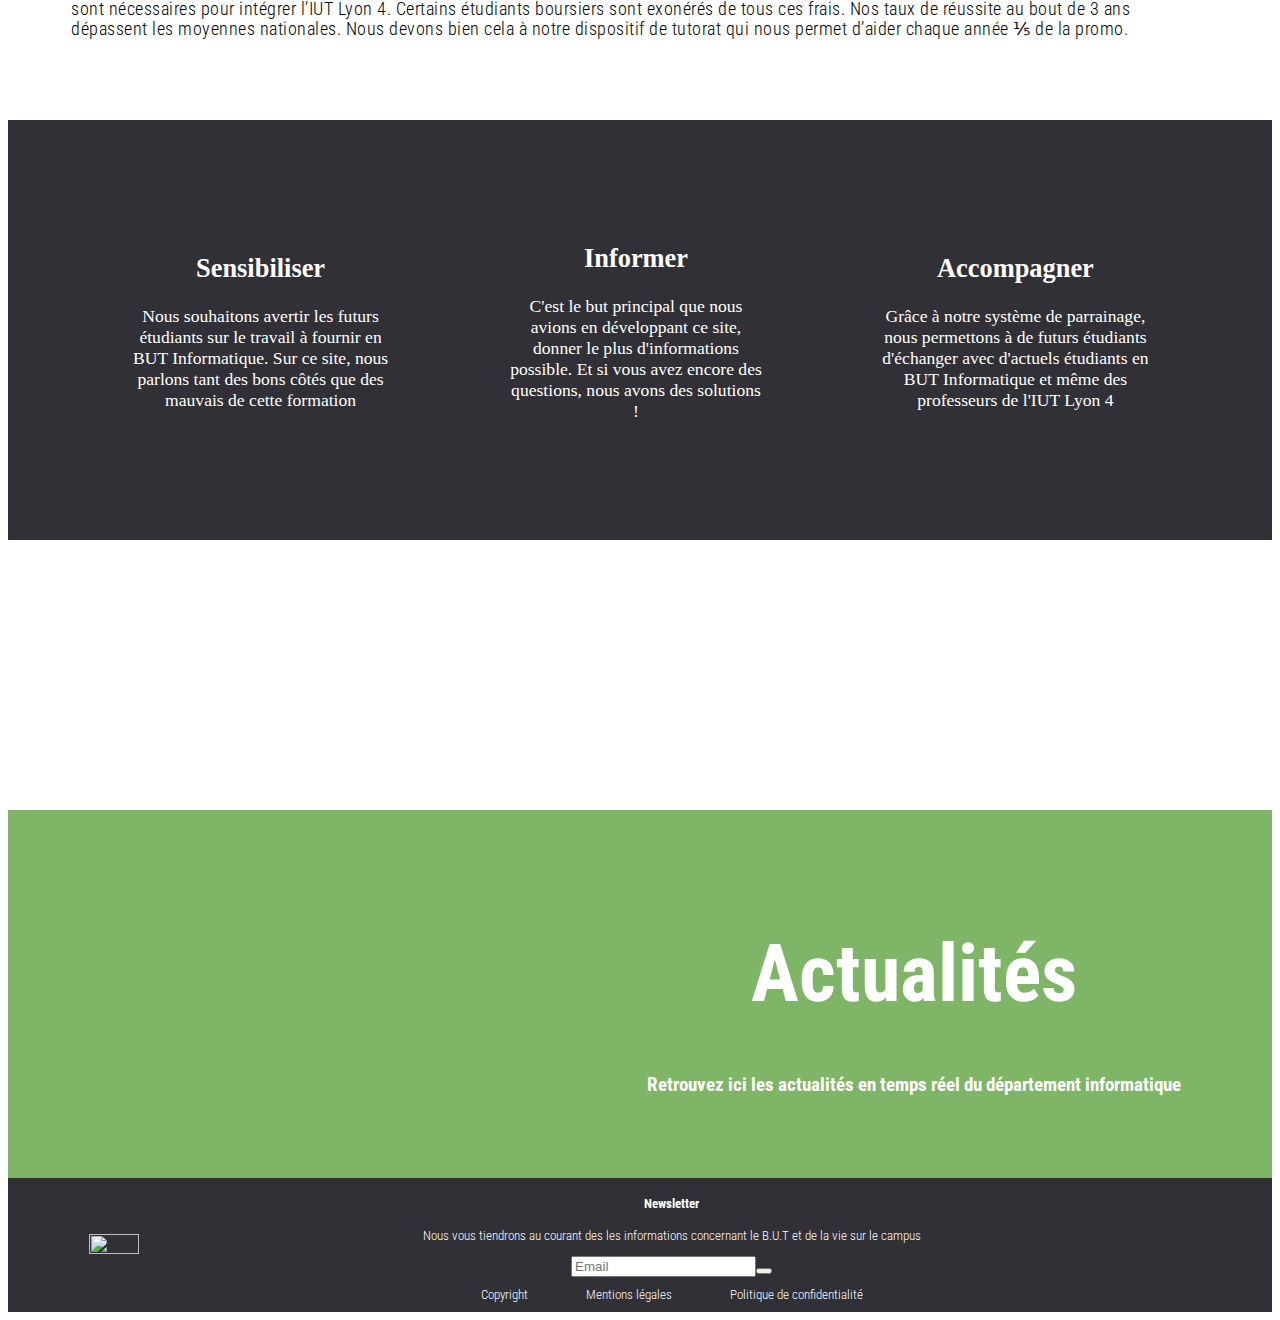
==== commit b556013d: "changement sur images et page témoignage" ====
--- a/accueil.html
+++ b/accueil.html
@@ -73,24 +73,24 @@
             <div class="actu">
                 <div class="box box-1">
                     <img src="/images/act3.jpeg" alt="">
-                    <h2>Stages d'étudiant</h2>
+                    <h2>Stages en entreprise</h2>
                 </div>
                 <div class="box box-2">
                     <img src="/images/act1.jpg" alt="">
-                    <h2>événements et concours</h2>
+                    <h2>Événements et concours</h2>
                 </div>
                 <div class="box box-3">
                     <img src="/images/act2.jpg" alt="">
-                    <h2>projets de groupe</h2>
+                    <h2>Projets de groupe</h2>
                 </div>
                 <div class="box box-4">
                     <img src="/images/pexels-photo-863988 (2).jpeg" alt="">
-                    <h2>Activité sportive</h2>
+                    <h2>Activités sportives</h2>
                 </div>
             </div>
             <div class="titre">
                 <h1>Actualités</h1>
-                <h3>Vous pourrez ici retrouver les actualités quotidienne de notre départment</h3>
+                <h3>Retrouvez ici les actualités en temps réel du département informatique</h3>
             </div>
         </section>
     </main>
--- a/css/style.css
+++ b/css/style.css
@@ -80,7 +80,7 @@
 .titre {
     color: white;
     text-align: center;
-    font-family: -apple-system, BlinkMacSystemFont, 'Segoe UI', Roboto, Oxygen, Ubuntu, Cantarell, 'Open Sans', 'Helvetica Neue', sans-serif;
+    font-family: 'Roboto Condensed', sans-serif;
     
 }
 .titre h1{
@@ -109,7 +109,7 @@
     opacity: 0;
     bottom: 25%;
     text-align: center;
-    padding: 10px;
+    padding: 10px; 
     border-radius: 10px;
 }
 
@@ -117,15 +117,12 @@
     filter: none;
     transform: scale(1.03);
     transition: 0.4s;
-
-
 }
 
 .box:hover h2{
     transform: scale(1.01);
     transition: 0.4s;
-    opacity:1 ;
-    
+    opacity:1 ;    
 }
 
 
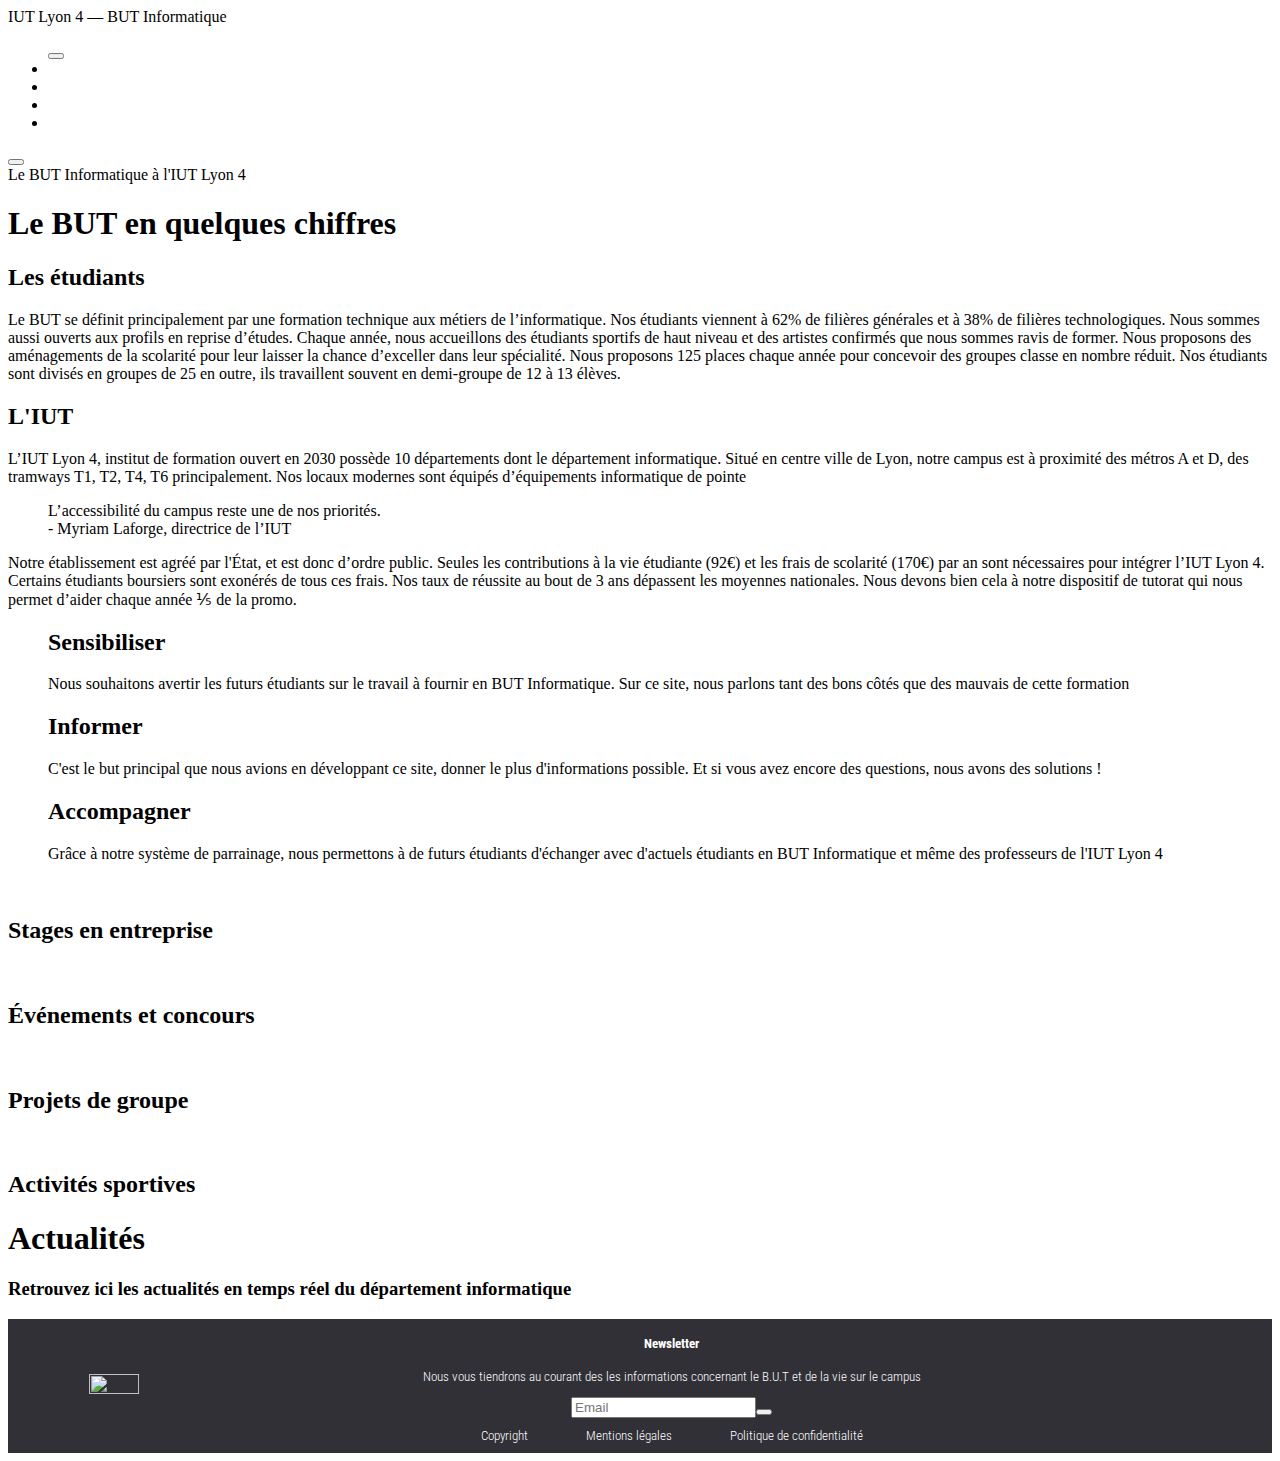
==== commit f55488c5: "noms des fichiers javascript plus clair" ====
--- a/accueil.html
+++ b/accueil.html
@@ -3,8 +3,8 @@
 
 <head>
     <meta charset="UTF-8">
-    <link rel="stylesheet" href="css/style.css">
-    <link rel="stylesheet" href="css/nav.css">
+    <link rel="stylesheet" href="css/style-acc.css">
+    <link rel="stylesheet" href="css/navbar.css">
     <link rel="stylesheet" href="css/footer.css">
     <script src="https://kit.fontawesome.com/c133ee1e05.js" crossorigin="anonymous"></script>
     <title>Le BUT Informatique</title>
@@ -95,9 +95,9 @@
         </section>
     </main>
     <footer-info></footer-info>
-    <script src="/js/componentFOOTER.js"></script>
-    <script src="/js/componentNAV.js"></script>
-    <script src="js/menu.js"></script>
+    <script src="/js/component-footer.js"></script>
+    <script src="/js/component-navbar.js"></script>
+    <script src="js/script-responsive.js"></script>
 </body>
 
 </html>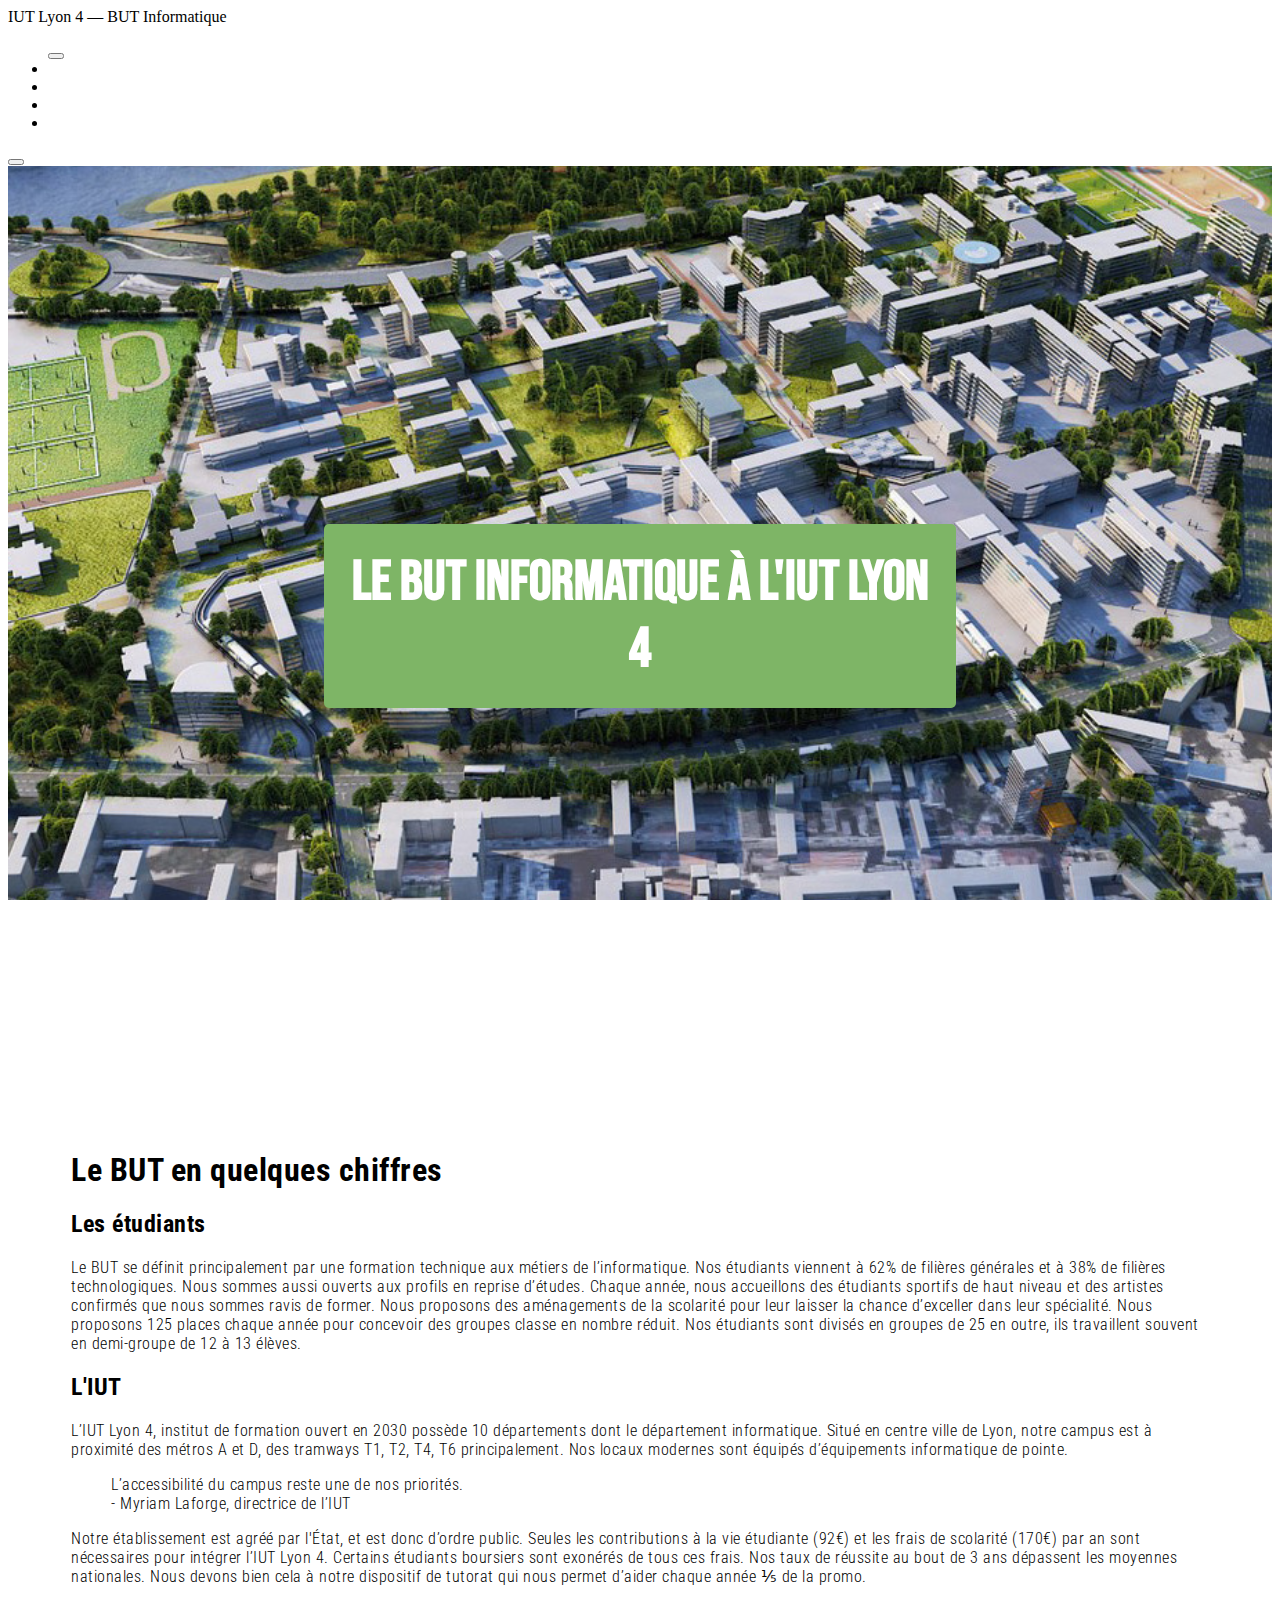
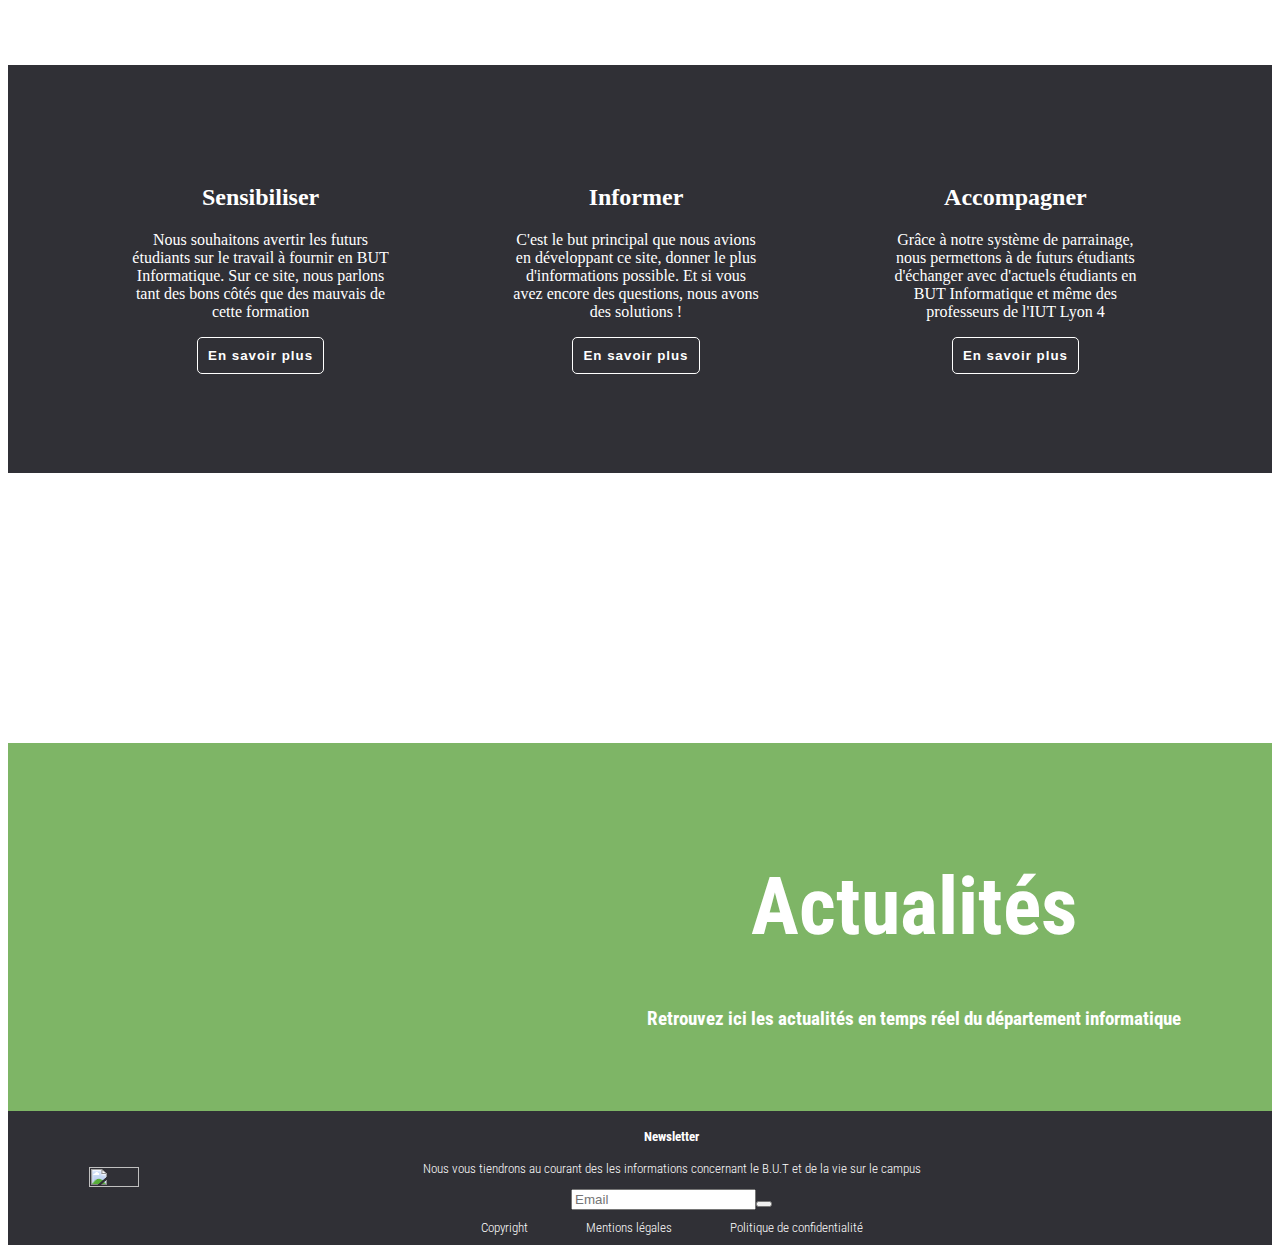
==== commit ff5ef361: "Changements W3C" ====
--- a/accueil.html
+++ b/accueil.html
@@ -14,83 +14,65 @@
     <nav-bar></nav-bar>
     <main class="acc">
         <div class="bvn">
-            <!-- <img class="campus" src="images/doua1.jpg"> -->
             <div class="msg">Le BUT Informatique à l'IUT Lyon 4</div>
         </div>
         <section class="acc-1 acc-item">
             <h1>Le BUT en quelques chiffres</h1>
             <h2>Les étudiants</h2>
-            <p>Le BUT se définit principalement par une formation technique aux métiers de l’informatique. Nos étudiants
-                viennent à 62% de filières générales et à 38% de filières technologiques. Nous sommes aussi ouverts aux
-                profils en reprise d’études.
-                Chaque année, nous accueillons des étudiants sportifs de haut niveau et des artistes confirmés que nous
-                sommes ravis de former. Nous proposons des aménagements de la scolarité pour leur laisser la chance
-                d’exceller dans leur spécialité.
-                Nous proposons 125 places chaque année pour concevoir des groupes classe en nombre réduit. Nos étudiants
-                sont divisés en groupes de 25 en outre, ils travaillent souvent en demi-groupe de 12 à 13 élèves.
-            </p>
+            <p>Le BUT se définit principalement par une formation technique aux métiers de l’informatique. Nos étudiants viennent à 62% de filières générales et à 38% de filières technologiques. Nous sommes aussi ouverts aux profils en reprise d’études. Chaque année, nous accueillons des étudiants sportifs de haut niveau et des artistes confirmés que nous sommes ravis de former. Nous proposons des aménagements de la scolarité pour leur laisser la chance d’exceller dans leur spécialité. Nous proposons 125 places chaque année pour concevoir des groupes classe en nombre réduit. Nos étudiants sont divisés en groupes de 25 en outre, ils travaillent souvent en demi-groupe de 12 à 13 élèves.</p>
             <h2>L'IUT</h2>
-            <p>L’IUT Lyon 4, institut de formation ouvert en 2030 possède 10 départements dont le département
-                informatique. Situé en centre ville de Lyon, notre campus est à proximité des métros A et D, des
-                tramways T1, T2, T4, T6 principalement. Nos locaux modernes sont équipés d’équipements informatique de
-                pointe
-
-            <blockquote>L’accessibilité du campus reste une de nos priorités.<br>
-                - Myriam Laforge, directrice de l’IUT</blockquote>
-            Notre établissement est agréé par l'État, et est donc d’ordre public. Seules les contributions à la vie
-            étudiante (92€) et les frais de scolarité (170€) par an sont nécessaires pour intégrer l’IUT Lyon 4.
-            Certains étudiants boursiers sont exonérés de tous ces frais.
-            Nos taux de réussite au bout de 3 ans dépassent les moyennes nationales. Nous devons bien cela à notre
-            dispositif de tutorat qui nous permet d’aider chaque année ⅕ de la promo.
-
-            </p>
+            <p>L’IUT Lyon 4, institut de formation ouvert en 2030 possède 10 départements dont le département informatique. Situé en centre ville de Lyon, notre campus est à proximité des métros A et D, des tramways T1, T2, T4, T6 principalement. Nos locaux modernes sont équipés d’équipements informatique de pointe.</p>
+            <blockquote>L’accessibilité du campus reste une de nos priorités.<br>- Myriam Laforge, directrice de l’IUT</blockquote>
+            <p>Notre établissement est agréé par l'État, et est donc d’ordre public. Seules les contributions à la vie étudiante (92€) et les frais de scolarité (170€) par an sont nécessaires pour intégrer l’IUT Lyon 4. Certains étudiants boursiers sont exonérés de tous ces frais. Nos taux de réussite au bout de 3 ans dépassent les moyennes nationales. Nous devons bien cela à notre dispositif de tutorat qui nous permet d’aider chaque année ⅕ de la promo.</p>
         </section>
         <section class="acc-2 acc-item">
             <div class="galerie">
-                <figure class="item">
+                <figure>
                     <i id="shield" class="fa-solid fa-shield-blank fa-5x"></i>
                     <h2>Sensibiliser</h2>
-                    <p>Nous souhaitons avertir les futurs étudiants sur le travail à fournir en BUT Informatique. Sur ce
-                        site, nous parlons tant des bons côtés que des mauvais de cette formation</p>
+                    <p>Nous souhaitons avertir les futurs étudiants sur le travail à fournir en BUT Informatique. Sur ce site, nous parlons tant des bons côtés que des mauvais de cette formation</p>
+                    <button>En savoir plus</button>
                 </figure>
-                <figure class="item">
+                <figure>
                     <i id="info" class="fa-solid fa-circle-info fa-5x"></i>
                     <h2>Informer</h2>
-                    <p>C'est le but principal que nous avions en développant ce site, donner le plus d'informations
-                        possible. Et si vous avez encore des questions, nous avons des solutions !</p>
+                    <p>C'est le but principal que nous avions en développant ce site, donner le plus d'informations possible. Et si vous avez encore des questions, nous avons des solutions !</p>
+                    <button>En savoir plus</button>
                 </figure>
-                <figure class="item">
+                <figure>
                     <i id="handhsake" class="fa-solid fa-handshake-angle fa-5x"></i>
                     <h2>Accompagner</h2>
-                    <p>Grâce à notre système de parrainage, nous permettons à de futurs étudiants d'échanger avec
-                        d'actuels étudiants en BUT Informatique et même des professeurs de l'IUT Lyon 4</p>
+                    <p>Grâce à notre système de parrainage, nous permettons à de futurs étudiants d'échanger avec d'actuels étudiants en BUT Informatique et même des professeurs de l'IUT Lyon 4</p>
+                    <button>En savoir plus</button>
                 </figure>
             </div>
         </section>
         <div class="img-para1">
         </div>
-        <section class="acc-3-acc-item">
-            <div class="actu">
-                <div class="box box-1">
-                    <img src="/images/act3.jpeg" alt="">
-                    <h2>Stages en entreprise</h2>
+        <section class="acc-3 acc-item">
+            <div class="actualites">
+                <div class="grid-actu">
+                    <div class="box">
+                        <img src="/images/act3.jpeg" alt="">
+                        <h2>Stages</h2>
+                    </div>
+                    <div class="box">
+                        <img src="/images/act1.jpg" alt="">
+                        <h2>Concours</h2>
+                    </div>
+                    <div class="box">
+                        <img src="/images/act2.jpg" alt="">
+                        <h2>Projets</h2>
+                    </div>
+                    <div class="box">
+                        <img src="/images/act4.jpeg" alt="">
+                        <h2>Sports</h2>
+                    </div>
                 </div>
-                <div class="box box-2">
-                    <img src="/images/act1.jpg" alt="">
-                    <h2>Événements et concours</h2>
+                <div class="titre">
+                    <h1>Actualités</h1>
+                    <h3>Retrouvez ici les actualités en temps réel du département informatique</h3>
                 </div>
-                <div class="box box-3">
-                    <img src="/images/act2.jpg" alt="">
-                    <h2>Projets de groupe</h2>
-                </div>
-                <div class="box box-4">
-                    <img src="/images/pexels-photo-863988 (2).jpeg" alt="">
-                    <h2>Activités sportives</h2>
-                </div>
-            </div>
-            <div class="titre">
-                <h1>Actualités</h1>
-                <h3>Retrouvez ici les actualités en temps réel du département informatique</h3>
             </div>
         </section>
     </main>
--- a/css/style-acc.css
+++ b/css/style-acc.css
@@ -0,0 +1,162 @@
+/*  */
+@import url('https://fonts.googleapis.com/css2?family=Roboto+Condensed:wght@300;700&display=swap');
+@import url('https://fonts.googleapis.com/css2?family=Bebas+Neue&display=swap');
+
+
+/* ------------Titre------------*/
+.bvn {
+    background:url("../images/doua1.jpg") center;
+    background-attachment: fixed;
+    background-size: cover;
+    height: 100vh;
+    position: relative;
+    text-align: center;
+}
+  
+.msg {
+    position: absolute;
+    top: 50%;
+    left: 50%;
+    transform: translate(-50%, -50%);
+    z-index: 1;
+    background-color: rgb(126, 181, 102,1);
+    color: white;
+    font-size: 3.5em;
+    font-weight: 700;
+    padding: 25px;
+    border-radius: 5px;
+    font-family: 'Bebas Neue', cursive;
+}
+
+/* ------------Mise en page de chaque partie------------ */
+.acc-item {
+    padding: 5%;
+}
+
+/* ------------Description du BUT------------ */
+.acc-1 {
+    background-color: rgb(255,255,255,1);
+    font-family: 'Roboto Condensed', sans-serif;
+    font-weight: 300;
+    letter-spacing: .5px;
+}
+
+/* ------------Trois buts du site------------ */
+
+.acc-2 {
+    background-color: rgb(48,48,54,1);
+    color: white;
+}
+.galerie {
+    display: flex;
+    align-items: center;
+    justify-content: space-evenly;
+    flex-direction: row;
+}
+
+.galerie figure {
+    text-align: center;
+    padding: 20px;
+    transition: 0.5s 0s ease-in-out;
+}
+
+figure button {
+    border: 1px white solid;
+    border-radius: 5px;
+    background-color: transparent;
+    color: white;
+    padding: 10px;
+    font-weight: 700;
+    letter-spacing: 1px;
+}
+
+figure:hover {
+    transform: scale(1.05);
+}
+
+figure button:hover {
+    cursor: pointer;
+}
+
+/* ------------Actualités------------ */
+
+.acc-3{
+    background-color:rgb(126, 181, 102,1);
+}
+
+.actualites {
+    display: flex;
+    flex-wrap: wrap;
+    justify-content: space-evenly;
+    align-items: center;
+}
+
+.grid-actu{
+    display: grid;
+    grid-template-columns: repeat(2,15em);
+    gap: 40px;
+
+}
+
+.titre {
+    color: white;
+    text-align: center;
+    font-family: 'Roboto Condensed', sans-serif;
+    
+}
+
+.titre h1{
+    font-size:5em;
+}
+
+.box img{
+    width: 100%;
+    border-radius: 10px;
+    filter: grayscale(100%);
+
+}
+
+.box{
+    position: relative;
+}
+
+.box h2{
+    position: absolute;
+    width: calc(100% - 20px);
+    color:rgb(255, 255, 255);
+    background-color: rgb(26, 26, 26,0.80);
+    opacity: 0;
+    bottom: 20%;
+    text-align: center;
+    padding: 10px;
+    border-radius: 10px;
+}
+
+.box:hover img{
+    filter: none;
+    transform: scale(1.03);
+    transition: 0.5s ease-in-out;
+}
+
+.box:hover h2{
+    transform: scale(1.01);
+    transition: 0.5s ease-in-out;
+    opacity: 1;    
+}
+
+.img-para1 {
+    background-image: url("/images/Campus-de-la-Doua.jpg");
+    width: 100%;
+    height: 30vh;
+    background-attachment: fixed;
+    background-size: cover;
+    background-repeat: no-repeat;
+}
+
+/* ------------Media queries------------ */
+@media screen and (max-width: 988px)
+{
+    .galerie, .portraits{
+        flex-direction: column;
+    }
+}
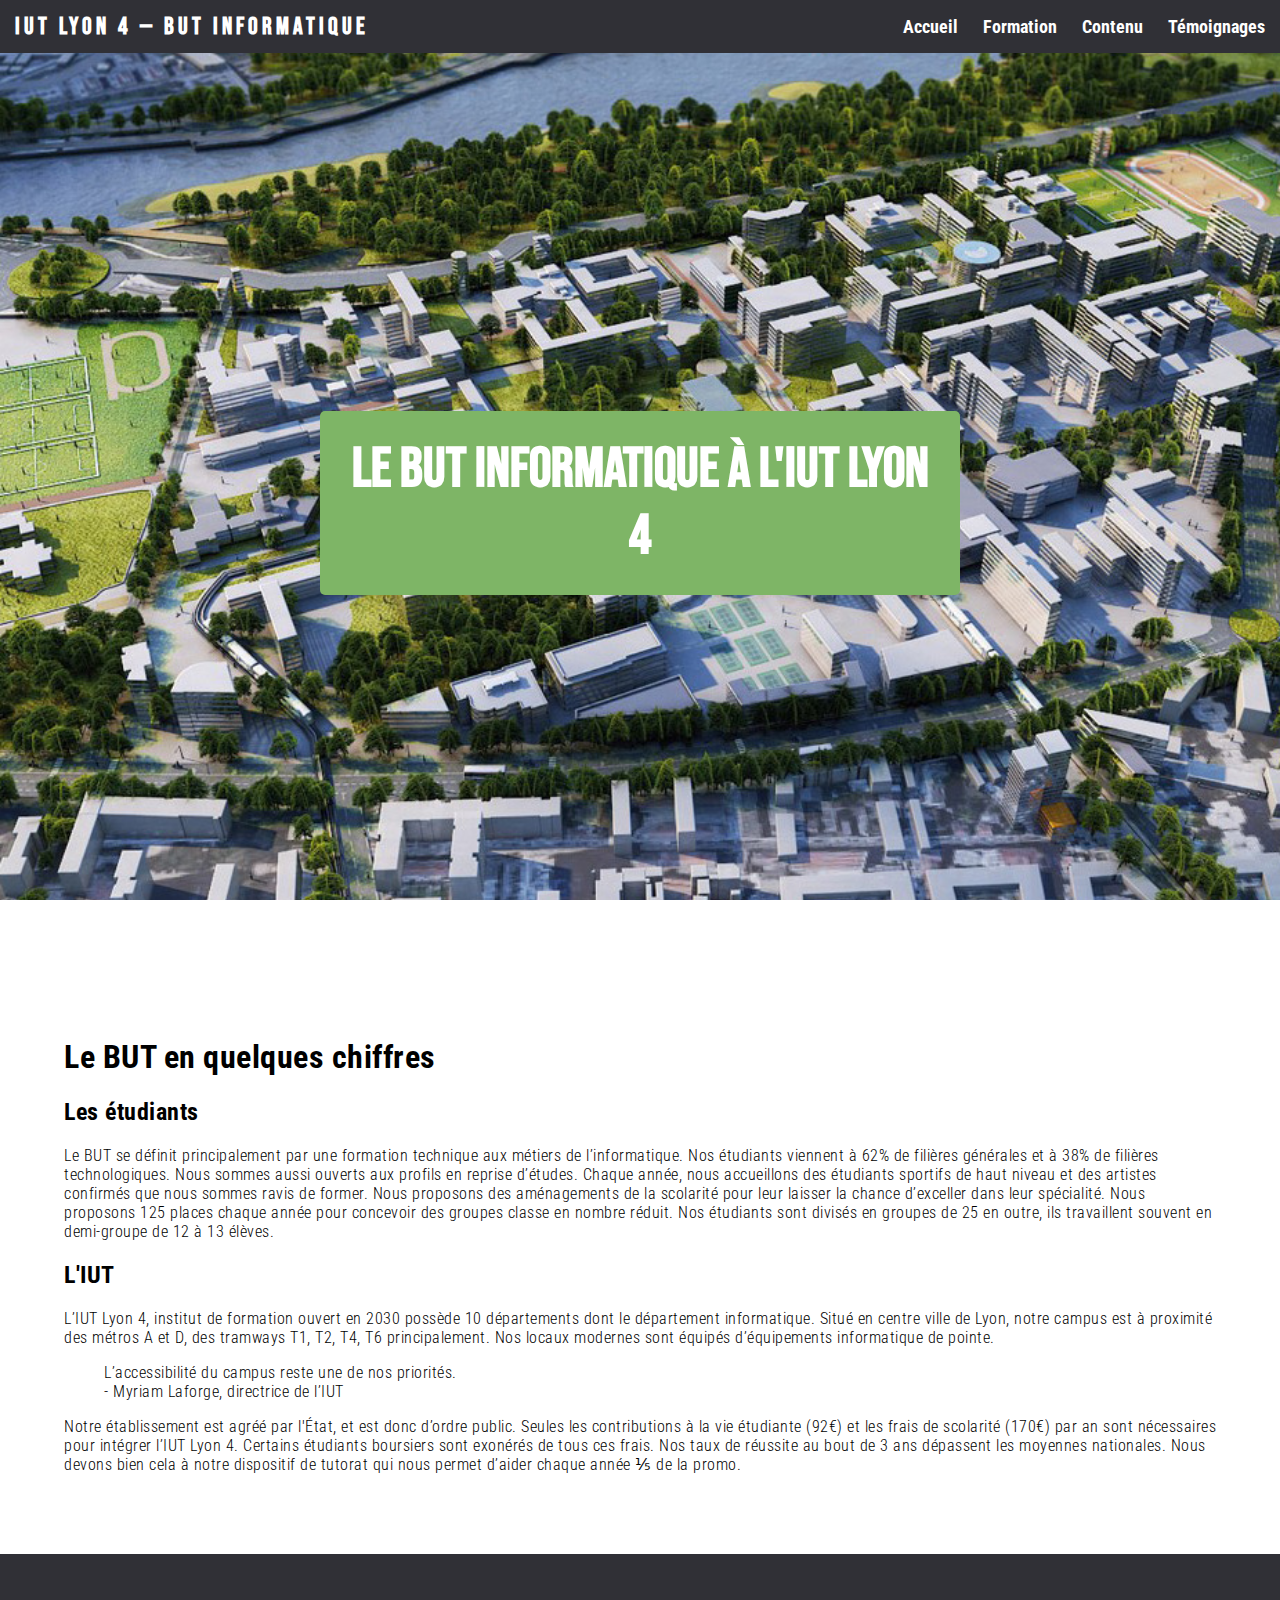
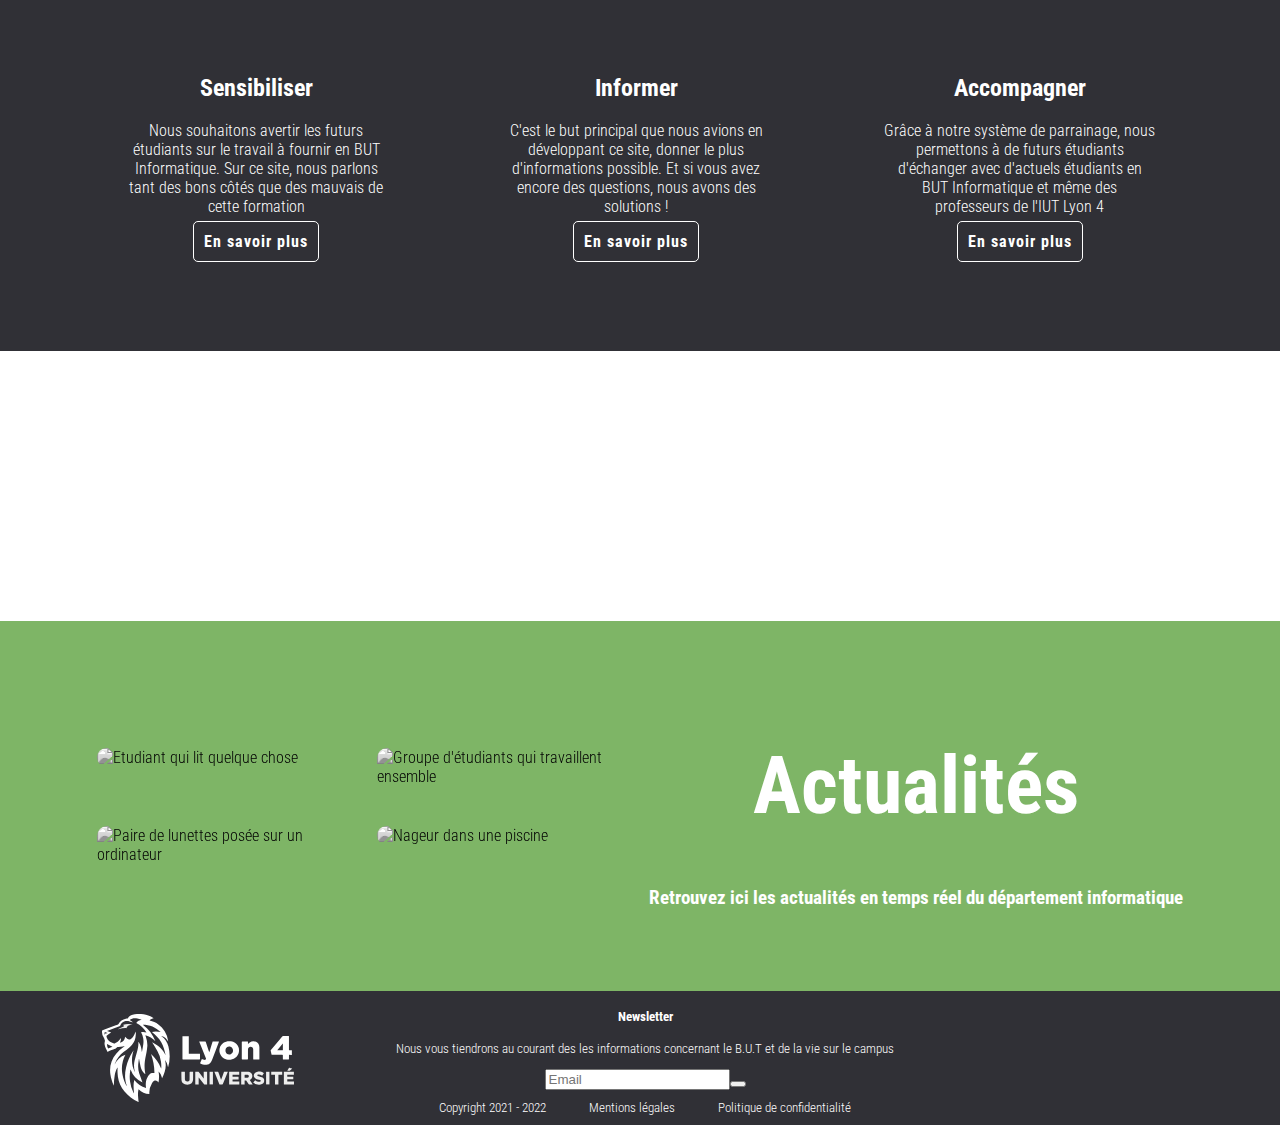
==== commit 8a6061c8: "responsive, favicon et page validation" ====
--- a/accueil.html
+++ b/accueil.html
@@ -6,6 +6,7 @@
     <link rel="stylesheet" href="css/style-acc.css">
     <link rel="stylesheet" href="css/navbar.css">
     <link rel="stylesheet" href="css/footer.css">
+    <link href="images/favicon.svg" rel="icon">
     <script src="https://kit.fontawesome.com/c133ee1e05.js" crossorigin="anonymous"></script>
     <title>Le BUT Informatique</title>
 </head>
@@ -31,19 +32,19 @@
                     <i id="shield" class="fa-solid fa-shield-blank fa-5x"></i>
                     <h2>Sensibiliser</h2>
                     <p>Nous souhaitons avertir les futurs étudiants sur le travail à fournir en BUT Informatique. Sur ce site, nous parlons tant des bons côtés que des mauvais de cette formation</p>
-                    <button>En savoir plus</button>
+                    <a target="_blank" href="https://www.terminales2021-2022.fr/Ressources/Univers-Postbac/Postbac/Ile-de-France/Seine-St-Denis/iut-de-montreuil/but-informatique">En savoir plus</a>
                 </figure>
                 <figure>
                     <i id="info" class="fa-solid fa-circle-info fa-5x"></i>
                     <h2>Informer</h2>
                     <p>C'est le but principal que nous avions en développant ce site, donner le plus d'informations possible. Et si vous avez encore des questions, nous avons des solutions !</p>
-                    <button>En savoir plus</button>
+                    <a target="_blank" href="https://cache.media.enseignementsup-recherche.gouv.fr/file/SPE4-MESRI-17-6-2021/35/5/Annexe_17_INFO_BUT_annee_1_1411355.pdf">En savoir plus</a>
                 </figure>
                 <figure>
                     <i id="handhsake" class="fa-solid fa-handshake-angle fa-5x"></i>
                     <h2>Accompagner</h2>
                     <p>Grâce à notre système de parrainage, nous permettons à de futurs étudiants d'échanger avec d'actuels étudiants en BUT Informatique et même des professeurs de l'IUT Lyon 4</p>
-                    <button>En savoir plus</button>
+                    <a target="_blank" href="https://www.enseignementsup-recherche.gouv.fr/fr/deploiement-des-parcours-de-reussite-dans-l-enseignement-superieur-49658">En savoir plus</a>
                 </figure>
             </div>
         </section>
@@ -53,19 +54,19 @@
             <div class="actualites">
                 <div class="grid-actu">
                     <div class="box">
-                        <img src="/images/act3.jpeg" alt="">
+                        <img src="/images/act3.jpeg" alt="Etudiant qui lit quelque chose">
                         <h2>Stages</h2>
                     </div>
                     <div class="box">
-                        <img src="/images/act1.jpg" alt="">
+                        <img src="/images/act1.jpg" alt="Groupe d'étudiants qui travaillent ensemble">
                         <h2>Concours</h2>
                     </div>
                     <div class="box">
-                        <img src="/images/act2.jpg" alt="">
+                        <img src="/images/act2.jpg" alt="Paire de lunettes posée sur un ordinateur">
                         <h2>Projets</h2>
                     </div>
                     <div class="box">
-                        <img src="/images/act4.jpeg" alt="">
+                        <img src="/images/act4.jpeg" alt="Nageur dans une piscine">
                         <h2>Sports</h2>
                     </div>
                 </div>
--- a/css/style-acc.css
+++ b/css/style-acc.css
@@ -60,7 +60,7 @@
     transition: 0.5s 0s ease-in-out;
 }
 
-figure button {
+figure a {
     border: 1px white solid;
     border-radius: 5px;
     background-color: transparent;
@@ -86,7 +86,7 @@
 
 .actualites {
     display: flex;
-    flex-wrap: wrap;
+    /* flex-wrap: wrap; */
     justify-content: space-evenly;
     align-items: center;
 }
@@ -102,7 +102,6 @@
     color: white;
     text-align: center;
     font-family: 'Roboto Condensed', sans-serif;
-    
 }
 
 .titre h1{
@@ -113,7 +112,7 @@
     width: 100%;
     border-radius: 10px;
     filter: grayscale(100%);
-
+    transition:all 0.5s;
 }
 
 .box{
@@ -130,17 +129,17 @@
     text-align: center;
     padding: 10px;
     border-radius: 10px;
+    transition:all 0.5s;
+    
 }
 
 .box:hover img{
     filter: none;
     transform: scale(1.03);
-    transition: 0.5s ease-in-out;
 }
 
 .box:hover h2{
     transform: scale(1.01);
-    transition: 0.5s ease-in-out;
     opacity: 1;    
 }
 
@@ -154,9 +153,30 @@
 }
 
 /* ------------Media queries------------ */
-@media screen and (max-width: 988px)
+@media (orientation : portrait), (max-width: 930px)
 {
     .galerie, .portraits{
         flex-direction: column;
     }
+    
+    .actualites{
+        flex-direction: column-reverse;
+    }
+
+    .grid-actu{
+        display: flex;
+        flex-wrap: wrap;
+        width: 90%;
+        justify-content: center;        
+    }
+    .grid-actu .box{
+        width: 10em;
+    }
+    .msg{
+        font-size: 1.75em;
+    }
+
+    .titre h1{
+        font-size: 3em;
+    }
 }
--- a/css/navbar.css
+++ b/css/navbar.css
@@ -0,0 +1,148 @@
+@import url('https://fonts.googleapis.com/css2?family=Roboto+Condensed:wght@300;700&display=swap');
+@import url('https://fonts.googleapis.com/css2?family=Bebas+Neue&display=swap');
+
+/* On enlève les marges de base, */
+body{
+  margin: 0;
+  padding: 0;
+  font-family: 'Roboto Condensed', sans-serif;
+  font-weight: 300;
+}
+
+/* On met une limite de taille pour éviter que ça prenne toute la largeur de l'écran */
+.content{
+  max-width: 1250px;
+  margin: auto;
+  padding: 0 10px;
+}
+
+/* On met la navbar en sticky et on la ramène au premier plan */
+.navbar{
+  position: sticky;
+  top: 0;
+  height:auto;
+  width: 100%;
+  z-index: 2;
+  background-color: rgb(48,48,54,1);
+}
+
+/* Flex sur tous les éléments de la navbar (logo compris) */
+.navbar .content{
+  display: flex;
+  align-items: center;
+  justify-content: space-between;
+}
+
+/* Mise en forme du logo, ici on a un texte temporairement */
+.navbar .logo {
+  color: white;
+  font-size: 1.5em;
+  font-weight: 700;
+  text-decoration: none;
+  font-family: 'Bebas Neue', cursive;
+  letter-spacing: 4px;
+}
+
+/* On met les éléments sur une ligne les uns à coté des autres en flex */
+.navbar .menu-list{
+  display: inline-flex;
+}
+
+/* On enlève les points des listes */
+.menu-list li{
+  list-style: none;
+}
+
+/* Paramètres de l'animation sur chaque élément et mise en forme des éléments de la navbar */
+.menu-list li a{
+  color: #fff;
+  font-size: 18px;
+  font-weight: 700;
+  margin-left: 25px;
+  text-decoration: none;
+  transition: all 0.3s ease;
+}
+
+/* Changement de couleur au hover d'un élément de la navbar */
+.menu-list li a:hover{
+  color: rgb(126, 181, 102,1);
+}
+
+/* Taille et couleur des icônes pour afficher et fermer la navbar */
+.icon{
+  color: #fff;
+  font-size: 20px;
+  cursor: pointer;
+  display: none;
+  background-color: transparent;
+  border: none;
+}
+
+/* Positionnement des boutons pour afficher et fermer la navbar sur petit écran */
+.menu-list .cancel-btn{
+  position: absolute;
+  right: 30px;
+  top: 20px;
+}
+
+/* Ce qui est fait quand la largeur d'écran est inferieure à 868px */
+@media (orientation : portrait), (max-width: 930px) {
+  body.disabled{
+    overflow: hidden;
+  }
+  .navbar .content{
+    display: flex;
+    align-items: center;
+    justify-content: space-between;
+  }
+  .navbar {
+    display: flex;
+    justify-content: space-between;
+    align-items: center;
+  }
+  .icon.menu-btn {
+    margin-left: 50px;
+  }
+  .icon{
+    display: block;
+  }
+  .icon.hide{
+    display: none;
+  }
+  .navbar .menu-list{
+    position: fixed;
+    top: 0;
+    height: 100vh;
+    width: 100vw;
+    left: -100vw;
+    top: -25px;
+    display: flex;
+    flex-direction: column;
+    justify-content: space-evenly;
+    align-items: center;
+    padding: 20px 0;
+    background: rgb(48,48,54,1);
+    transition: all 0.3s ease;
+    
+  }
+  .navbar.show .menu-list{
+    left: 0%;
+  }
+
+  .navbar .menu-list li{
+    text-transform:uppercase;
+    
+  }
+  .navbar .menu-list li a{
+    font-size:xx-large;
+    transition: 0.2s cubic-bezier(0.68, -0.55, 0.265, 1.55);
+  }
+  .navbar.show .menu-list li a{
+    margin-left: 0px;
+  }
+}
+@media (max-width: 500px) {
+  .navbar .logo {
+    font-size: 1em;
+  }
+}--- a/css/footer.css
+++ b/css/footer.css
@@ -14,8 +14,9 @@
 }
 
 .logof{
-    height:20%;
-    width:20%;
+    height:15%;
+    width:15%;
+    padding: 5px;
 }
 
 .info{
@@ -46,7 +47,27 @@
     font-size: xx-large;
 }
 
-@media screen and (max-width: 988px)
+.reseau a:nth-child(1):hover {
+    color: #E4405F;
+}
+
+.reseau a:nth-child(2):hover {
+    color: #0A66C2;
+}
+
+.reseau a:nth-child(3):hover {
+    color: #1DA1F2;
+}
+
+.reseau a:nth-child(4):hover {
+    color: #1877F2;
+}
+
+.reseau a:hover {
+    animation: bump .5s ease-in-out;
+}
+
+@media (orientation : portrait), (max-width: 930px)
 {
     footer{
         flex-direction: column;
@@ -64,5 +85,14 @@
     }
 }
 
-
-
+@keyframes bump {
+    33% {
+      transform: scale(1.3);
+    }
+    66% {
+      transform: scale(0.8);
+    }
+    100% {
+      transform: scale(1.0);
+    }
+  }